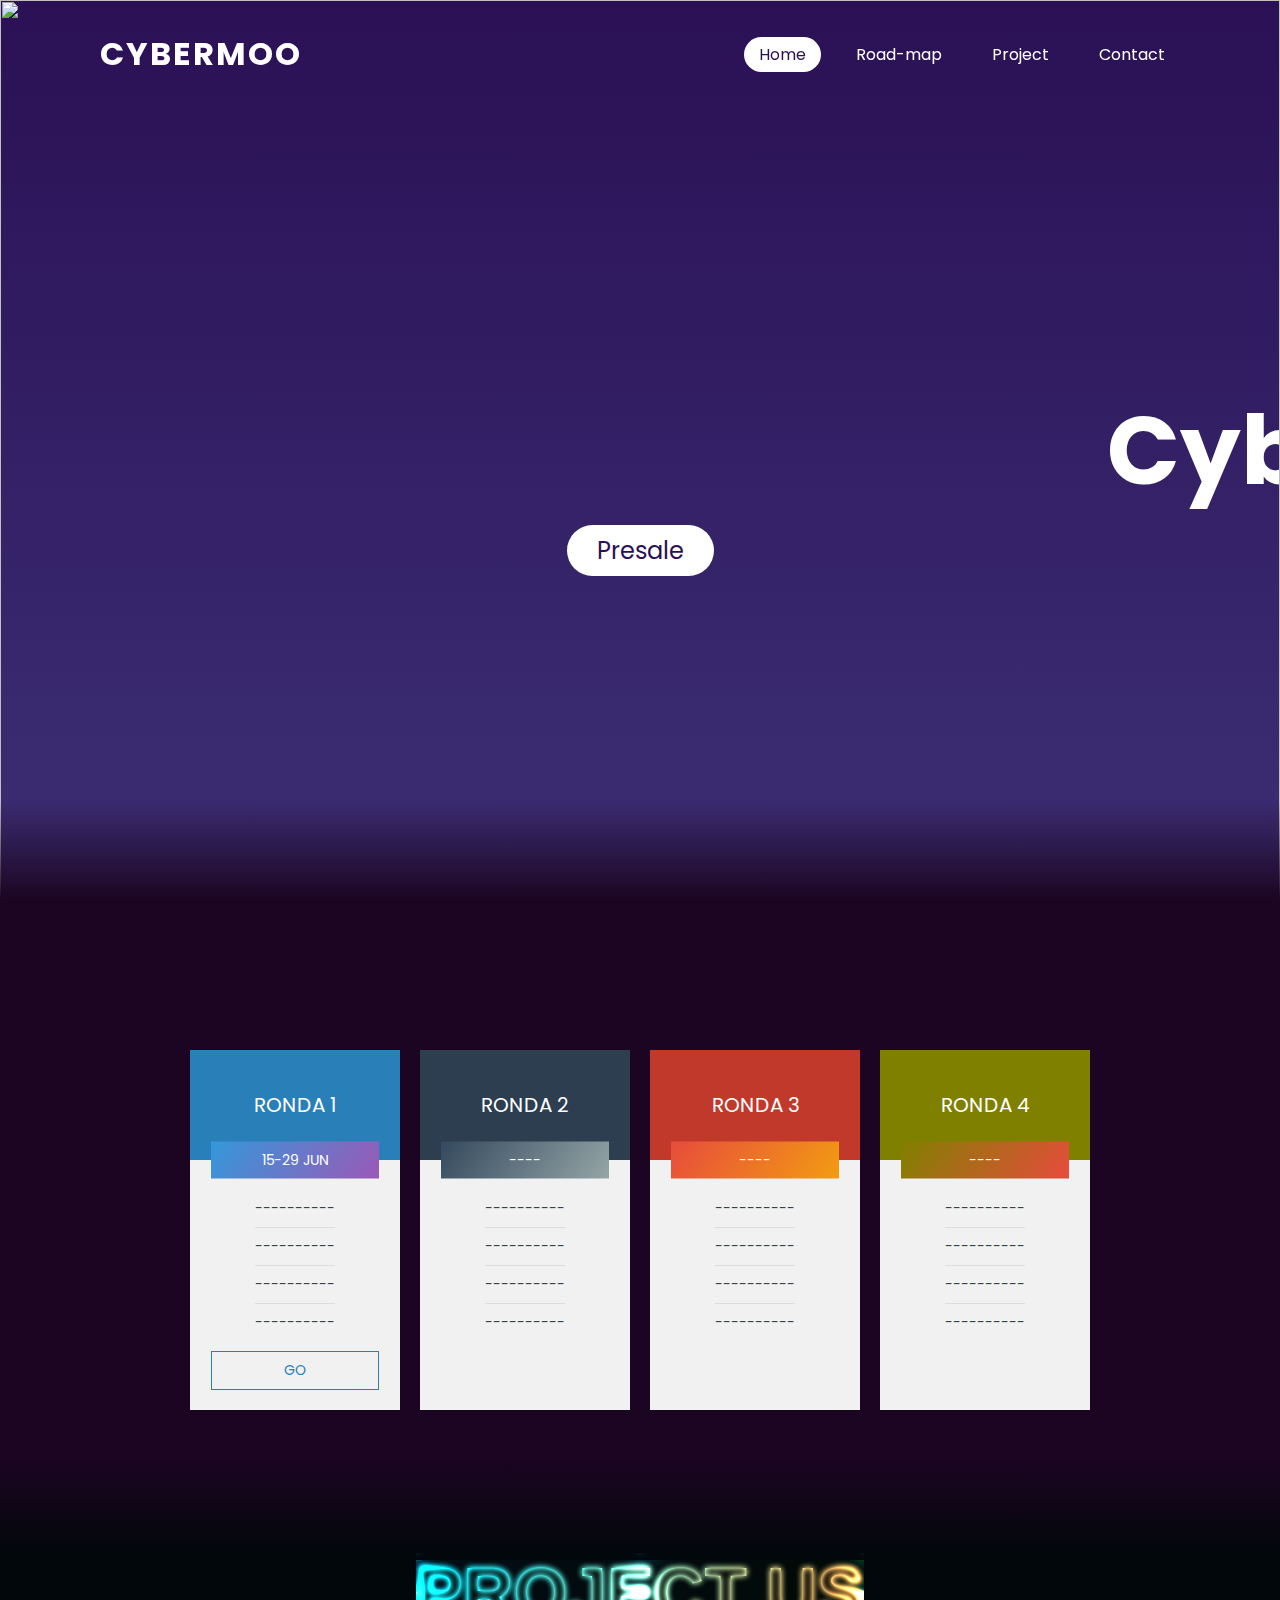
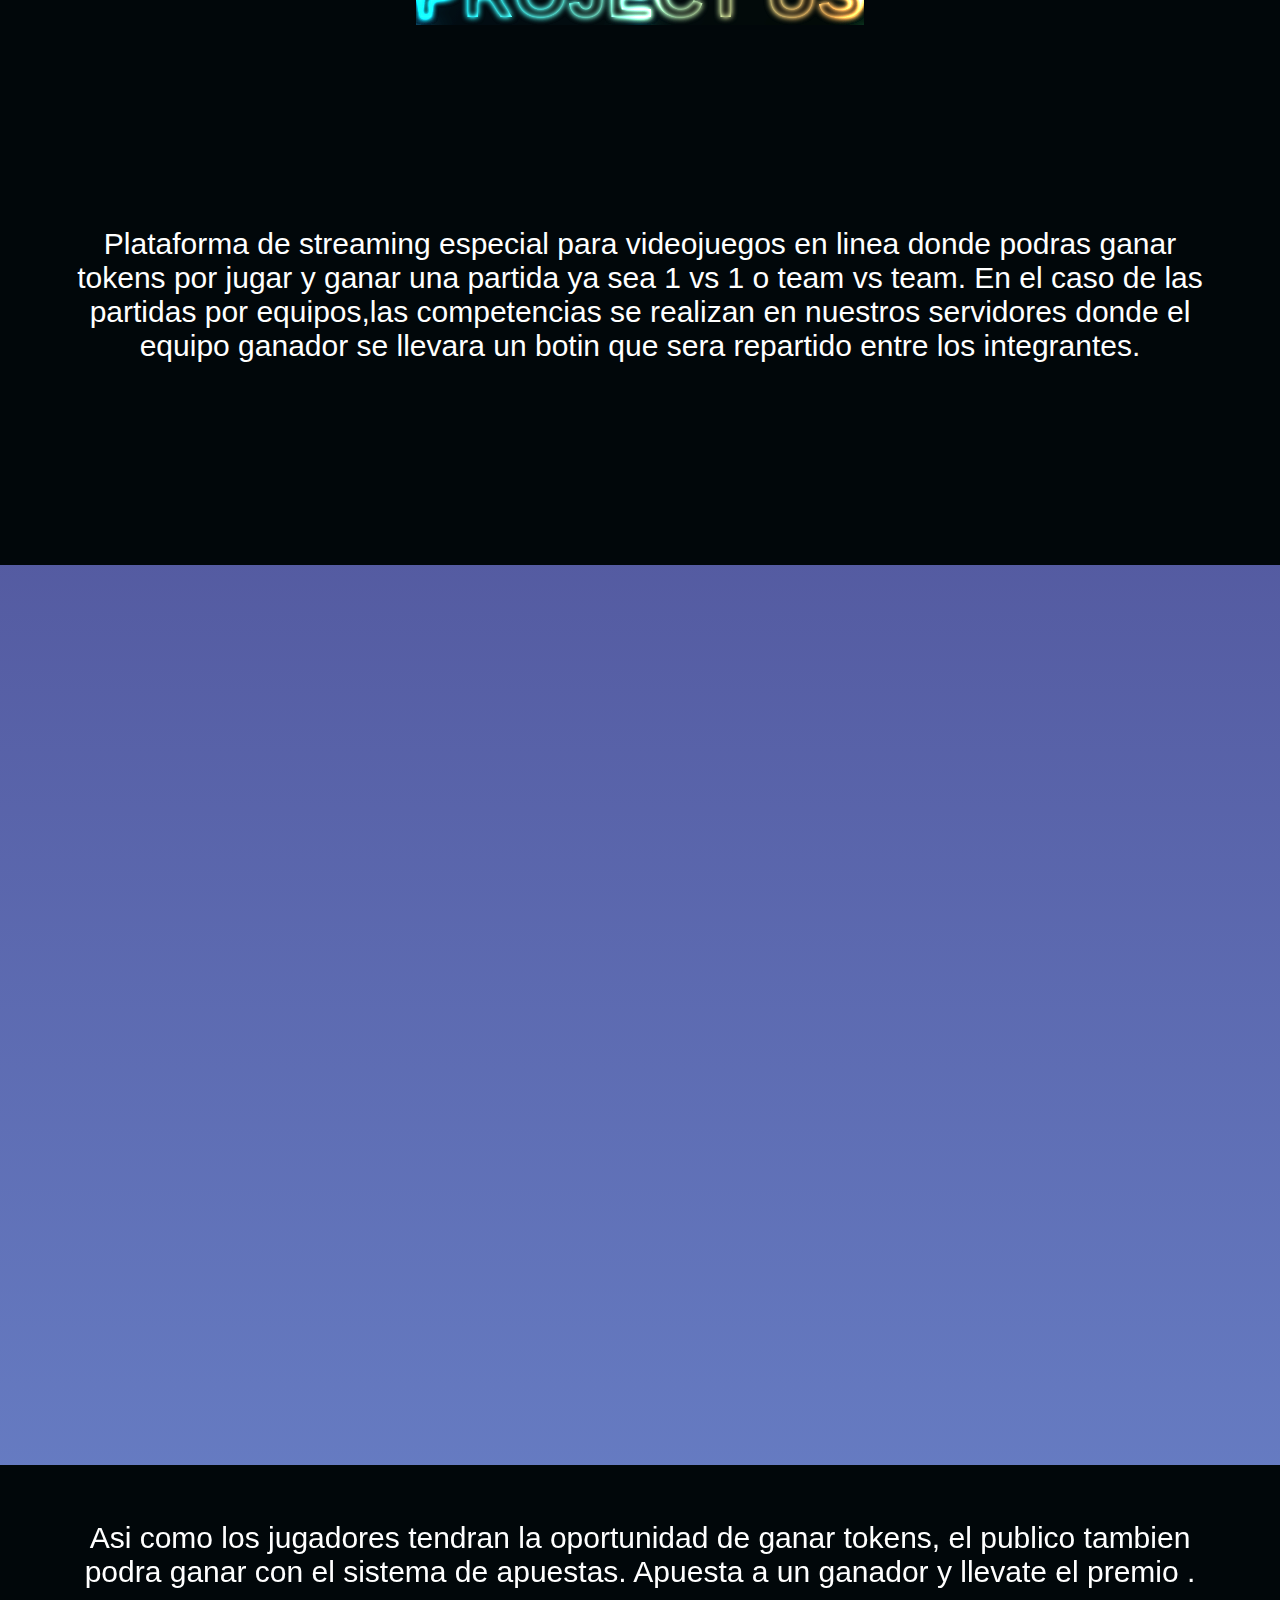
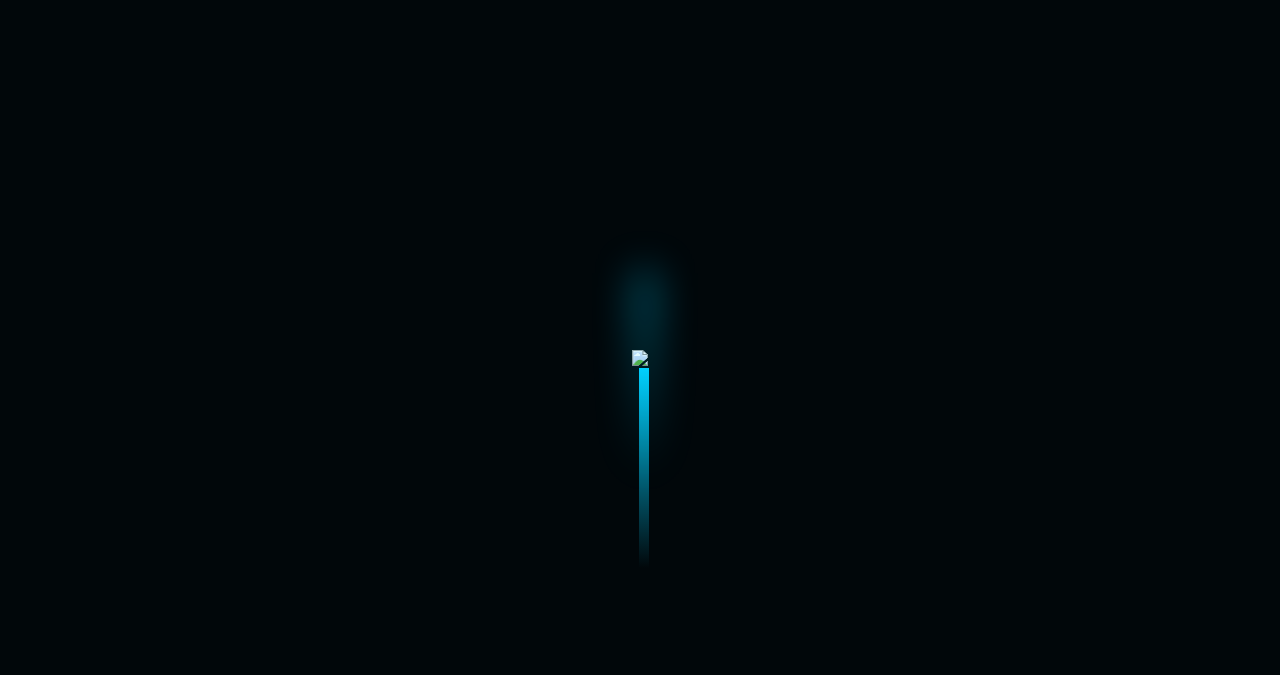
==== index.html @ 2b2e2262 "Update index.html" ====
<!DOCTYPE html>
<html lang="en">
<head>
    <title>Cybermoon</title>
    <link rel="stylesheet" type="text/css" href="style-index.css">

    <script src="https://ajax.googleapis.com/ajax/libs/jquery/3.3.1/jquery.min.js"></script>



</head>

<body>
  <header>
    <a href="#" class="logo">Cybermoo</a>
    <ul>
       <li><a href="#" class="active">Home</a></li>
       <li><a href="file:///D:/PAGINAS/MOON.RIDE/Loading-roadmap.html">Road-map</a></li>
       <li><a href="#">Project</a></li>
       <li><a href="#">Contact</a></li>
    </ul>

  </header>
  <section>
    <img src="images/stars.png" id="starss">
    <img src="images/moon.png" id="moon">
    <img src="images/mountains_behind.png" id="mountains_behind">
    <h2 id="text">Cybermoo</h2>
    <a href="#sec" id="btn">Presale</a>
    <img src="images/mountains_front.png" id="mountains_front">
</section>

<!-- Tablas de la preventa -->

  <div class="sec" id="sec">
    <div class="container">
      <div class="pricing-table table1">
        <div class="pricing-header">
          <div class="price"><span></span>Ronda 1</div>
          <div class="title">15-29 jun</div>
        </div>
        <ul class="pricing-list">
          <li><strong></strong> ----------</li>
          <div class="border"></div>
          <li><strong></strong> ----------</li>
          <div class="border"></div>
          <li><strong></strong> ----------</li>
          <div class="border"></div>
          <li><strong></strong> ----------</li>
        </ul>
        <a href="#">Go</a>
      </div>

      <div class="pricing-table table2">
        <div class="pricing-header">
          <div class="price"><span></span>Ronda 2</div>
          <div class="title">----</div>
        </div>
        <ul class="pricing-list">
          <li><strong></strong> ----------</li>
          <div class="border"></div>
          <li><strong></strong> ----------</li>
          <div class="border"></div>
          <li><strong></strong> ----------</li>
          <div class="border"></div>
          <li><strong></strong> ----------</li>
        </ul>
        
      </div>

      <div class="pricing-table table3">
        <div class="pricing-header">
          <div class="price"><span></span>Ronda 3</div>
          <div class="title">----</div>
        </div>
        <ul class="pricing-list">
          <li><strong></strong> ----------</li>
          <div class="border"></div>
          <li><strong></strong> ----------</li>
          <div class="border"></div>
          <li><strong></strong> ----------</li>
          <div class="border"></div>
          <li><strong></strong> ----------</li>
        </ul>
        
      </div>
      <div class="pricing-table table4">
        <div class="pricing-header">
          <div class="price"><span></span>Ronda 4</div>
          <div class="title">----</div>
        </div>
        <ul class="pricing-list">
          <li><strong></strong> ----------</li>
          <div class="border"></div>
          <li><strong></strong> ----------</li>
          <div class="border"></div>
          <li><strong></strong> ----------</li>
          <div class="border"></div>
          <li><strong></strong> ----------</li>
        </ul>
        
      </div>

    </div>

   </div>

     <div class="wrapper">
        <div class="neon-wrapper">
            <span class="txt" >PROJECT US</span>
            <span class="gradient"></span>
            <span class="dodge"></span>
        </div>
    </div>
     <div class="project-us">
      <div class="info-project"><span></span>Plataforma de streaming especial para videojuegos en linea donde podras ganar tokens por jugar y ganar una partida ya sea 1 vs 1 o team vs team. En el caso de las partidas por equipos,las competencias se realizan en nuestros servidores donde el equipo ganador se llevara un botin que sera repartido entre los integrantes.</div>
      
    </div>
   <div class="container-juego">

    <div class="full-screen">
    <video src="video/video.mp4" autoplay muted loop></video>
   
  </div>
  </div>

  <div>

    <!-- Contenedor de la informacion sobre el token  -->
    <div class="container3">
      <div class="info"><span></span>Asi como los jugadores tendran la oportunidad de ganar tokens, el publico tambien podra ganar con el sistema de apuestas. Apuesta a un ganador y llevate el premio .</div>
      
    </div>

  </div>

  <!-- Nave espacial -->
<div class="container2">

  <div class="scene">
    <div class="rocket">
      <img src="images/rocket.png">

      <!-- script de la nace espacial -->

      <script type="text/javascript">
    function star(){
    let count = 20;
    let scene= document.querySelector('.scene');
    let i = 0;
    while(i < count){
      let star = document.createElement('i');
      let x = Math.floor(Math.random() * window.innerWidth);

      let duration = Math.random() * 1;
      let h = Math.random() * 100;

      star.style.left = x + 'px';
      star.style.width = 1 + 'px';
      star.style.height = 50+ h + 'px';
      star.style.animationDuration = duration + 's';

      scene.appendChild(star);
      i++

    }
  }
  star();
  </script>

    </div>
 
  </div>
  </div>


<!-- Script de las imagenes del inicio-->
<script type="text/javascript">
    let stars = document.getElementById('starss');
    let moon = document.getElementById('moon');
    let mountains_behind = document.getElementById('mountains_behind');
    let text = document.getElementById('text');
    let btn = document.getElementById('btn');
    let mountains_front = document.getElementById('mountains_front');
    let header = document.querySelector('header');

    window.addEventListener('scroll', function(){
      let value = window.scrollY;
      stars.style.left = value * 0.25 + 'px';
      moon.style.top = value * 1.05 + 'px';
      mountains_behind.style.top = value * 0.5 + 'px';
      mountains_front.style.top = value * 0 + 'px';
      text.style.marginRight = value * 4 + 'px';
      text.style.marginTop = value * 1.5 + 'px';
      btn.style.marginTop = value * 1.5 + 'px';
      header.style.top = value * 0.5 + 'px';
    })
  </script>



</body>
</html>
---- style-index.css ----
@import url('https://fonts.googleapis.com/css?family=Poppins:300,400,500,600,700,800,900&display=swap');


html, body {
    max-width: 100% !important;
    overflow-x: hidden !important;
}

*
{
	margin:0;
	padding: 0;
	box-sizing: border-box;
	font-family: 'Poppins', sans-serif;
	scroll-behavior: smooth;
	text-decoration: none;

}
body
{
	min-height: 100vh;
	overflow-x: hidden;
	background: linear-gradient(#2b1055,#7597de);

}
header
{
	position:absolute;
	top: 0;
	left: 0;
	width: 100%;
	padding: 30px 100px;
	display: flex;
	justify-content: space-between;
	align-items: center;
	z-index: 10000;
}
header .logo
{
	color: #fff;
	font-weight: 700;
	text-decoration: none;
	font-size: 2em;
	text-transform: uppercase;
	letter-spacing: 2px;
}
header ul
{
	display:flex;
	justify-content: center;
	align-items: center,

}
header ul li
{
	list-style: none;
	margin-left: 20px;
}
header ul li a
{
	text-decoration: none;
	padding: 6px 15px;
	color: #fff;
	border-radius:20px;
}
header ul li a:hover ,
header ul li a.active
{
   background: #fff;
   color: #2b1055;
}
section{
	position:relative;
	width: 100%;
	height: 100vh;
	padding: 100px;
	display: flex;
	justify-content: center;
	align-items: center;
	overflow: hidden;
}
section::before
{
	content: '';
	position: absolute;
	bottom: 0;
	width: 100%;
	height: 100px;
	background: linear-gradient(to top,#1c0522,transparent);
	z-index: 1000;
}
section img
{
	position: absolute;
	top: 0;
	left: 0;
	width: 100%;
	height: 100%;
	object-fit: cover;
	pointer-events: none;
}
section img#moon
{
	mix-blend-mode: screen;
}
section img#mountains_front
{
	z-index: 10;
}
#text
{
	position: absolute;
	right: -350px;
	color: #fff;
	white-space: nowrap;
	font-size: 7.5vw;
	z-index: 9; 

}
#btn
{
	 text-decoration: none;
	 display: inline-block;
	 padding: 8px 30px;
	 border-radius: 40px;
	 background: #fff;
	 color: #2b1055;
	 font-size: 1.5em;
	 transform: translateY(100px);
}
.sec{
	position: relative;
	padding: 100px;
	background: #1c0522;

  
}


.sec h2
{
	font-size: 3.5em;
	margin-bottom: 10px;
	color: #fff;
}
.sec p
{
	font-size: 1em;
	
	color: #fff;

}

/* Contenedor 1 TABLAS PRESALE */
.container{
  max-width: 1000px;
  margin: auto;
  padding: 40px;
  display: flex;
  flex-wrap: wrap;
  font-family: "Open Sans",sans-serif;
  
  
  
}

.container::before
{
	content: '';
	position: absolute;
	bottom: 0;
	width: 500%;
	height: 100px;
	background: linear-gradient(to top,#01070a,transparent);
	z-index: 1000;
	left: -20%;
}



.pricing-table{
  background: #f1f1f1;
  flex: 1;
  margin: 10px;
  text-transform: uppercase;
  font-family: "montserrat",sans-serif;
  text-align: center;
}

.pricing-header{
  color: #fff;
  position: relative;
  margin-bottom: 20px;
}

.price{
  font-size: 20px;
  display: flex;
  align-items: center;
  justify-content: center;
  padding: 40px 0;
}

.price span{
  font-size: 30px;
}

.title{
  position: absolute;
  bottom: 0;
  left: 50%;
  transform: translate(-50%,50%);
  width: 80%;
  max-width: 360px;
  text-align: center;
  padding: 8px 0;
  font-size: 14px;
}

.pricing-list{
  padding: 10px 20px;
}

.pricing-list li{
  margin: 8px 0;
  font-size: 14px;
  color: #344;
  text-align: center;
  list-style: none;
}

.border{
  width: 80px;
  height: 1px;
  background: #ddd;
  margin: auto;
}

.pricing-table a{
  display: block;
  width: 80%;
  margin: auto;
  margin-bottom: 20px;
  text-align: center;
  padding: 8px 0;
  font-size: 14px;
  border: 1px solid;
  max-width: 360px;
  transition: .2s linear;
}
.pricing-table a:hover{
  border-radius: 30px;
}
.table1 .pricing-header{
  background: #2980b9;
}
.table2 .pricing-header{
  background: #2c3e50;
}
.table3 .pricing-header{
  background: #c0392b;
}
.table4 .pricing-header{
  background: #808000;
}

.table1 .title{
  background-image: linear-gradient(125deg,#3498db,#9b59b6);
}
.table2 .title{
  background-image: linear-gradient(125deg,#34495e,#95a5a6);
}
.table3 .title{
  background-image: linear-gradient(125deg,#e74c3c,#f39c12);
}
.table4 .title{
  background-image: linear-gradient(125deg,#808000,#e74c3c);
}

.table1 a{
  color: #2980b9;
}
.table2 a{
  color: #2c3e50;
}
.table3 a{
  color: #c0392b;
}
.table4 a{
  color: #c0392b;
}

.table1 a:hover{
  background: #2980b9;
  color: #fff;
}
.table2 a:hover{
  background: #2c3e50;
  color: #fff;
}
.table3 a:hover{
  background: #c0392b;
  color: #fff;
}
.table4 a:hover{
  background: #c0392b;
  color: #fff;
}

@media screen and (max-width:780px) {
  .pricing-table{
    flex: 100%;
  }
}


/*Contenedor 2 nave espacial */
.container2
{
	margin:0;
	padding:0; 
	box-sizing: border-box;
}


.scene
{
	position:relative;
	width: 100%;
	height: 70vh;
	background: #01070a;
	overflow: hidden;
	display: flex;
	justify-content: center;
	align-items: center;
}

.scene i
{
	position: absolute;
	top: -250px;
	background: rgba(255,255,255,0.5);
	animation: animateStars linear infinite;;
}
@keyframes animateStars
{
	0%
	{
		transform: translateY(0);

	}
	100%
	{
		transform: translateY(200vh);
	}
}
.scene .rocket
{
	position: absolute;
	pointer-events: none;
	animation: animate 0.2s ease infinite;;
}
@keyframes animate 
{
	0%
	{
		transform:translateY(-2px) ;

	}
	50%
	{
		transform: translateY(2px) ;
	}
}
.scene .rocket::before
{
	content: '';
	position: absolute;
	bottom: -295px;
	left: 44%;
	transform: translateY(-50%);
	width: 10px;
	height: 200px;
	background: linear-gradient(#00d0ff,transparent);
}
.scene .rocket::after
{
	content: '';
	position: absolute;
	bottom: -200px;
	left: 50%;
	transform: translateY(-50%);
	width: 10px;
	height: 200px;
	background: linear-gradient(#00d0ff,transparent);
	filter: blur(20px);
	transition: 0.1%;
}


.scene:active .rocket::before,
.scene:active .rocket::after
{
	background: linear-gradient(#ff12d7,transparent);
	bottom: -295px;
	height: 200px;
	filter: blur(2px);
	left: 44%;


}


.project-us
{
	margin:0;
	padding:0; 
	box-sizing: border-box;
	position:relative;
	width: 100%;
	height: 60vh ;
	background: #01070a;
	overflow: hidden;
	display: flex;
	justify-content: center;
	align-items: center;
}

.info-project
{
  font-size: 30px;
  display: flex;
  text-align: center;
  justify-content: center;
  padding: 70px 70px;
  font-family: "Open Sans",sans-serif;
  color: #fff;
  
}


/* Contenedor 3 informacion del token */
.container3
{
	margin:0;
	padding:0; 
	box-sizing: border-box;
	position:relative;
	width: 100%;
	height: 20vh;
	background: #01070a;
	overflow: hidden;
	display: flex;
	justify-content: center;
	align-items: center;
}

.info
{
  font-size: 30px;
  display: flex;
  text-align: center;
  justify-content: center;
  padding: 70px 70px;
  font-family: "Open Sans",sans-serif;
  color: #fff;
  
}




.full-screen{
  width: 100%;
  height: 100vh;
  overflow: hidden;
  display: flex;
  align-items: center;
  justify-content: center;
}

.full-screen video{
  position: absolute;
  left: 0;
  top: 10;
  width: 100%;
  height: 100%;
  object-fit: cover;
  z-index: 1;
}

.content a{
  display: block;
  margin: 50px auto;
  width: 250px;
  height: 54px;
  line-height: 54px;
  background: #ff4655;
  text-align: center;
  color: #ececec;
  text-transform: uppercase;
  font-weight: 500;
  transition: .4s linear;
}

.content a:hover{
  background: #0f1923;
}


.wrapper {
    height: 65px;
    display: flex;
    align-items: center;
    justify-content: center;
    background: #01070a; 
}
.txt {
    color: #ffffff;
    background:#01070a;
    font-size:70px;
    font-weight: bold;
    font-family: Arial;
    text-transform: uppercase;
}
.txt::before {
    content: 'PROJECT US';
    position: absolute;
    mix-blend-mode: difference;
    filter: blur(3px);
}
.neon-wrapper {
    display:inline-flex;
    filter: brightness(200%);
    overflow: hidden;
}
.gradient{
    background: linear-gradient(114.5793141156962deg, rgba(6, 227, 250,1) 4.927083333333334%,rgba(229, 151, 64,1) 97.84374999999999%);
    position: absolute;
    top: 0;
    left:0;
    width: 100%;
    height:100%;
    mix-blend-mode: multiply;
}
.dodge {
    background: radial-gradient(circle,white,black 35%) center / 25% 25%;
    position: absolute;
    top:-100%;
    left:-100%;
    right:0;
    bottom:0;
    mix-blend-mode: color-dodge;
    animation: dodge-area 3s linear infinite;
}
@keyframes dodge-area {
    to {
        transform: translate(50%,50%);
    }
}
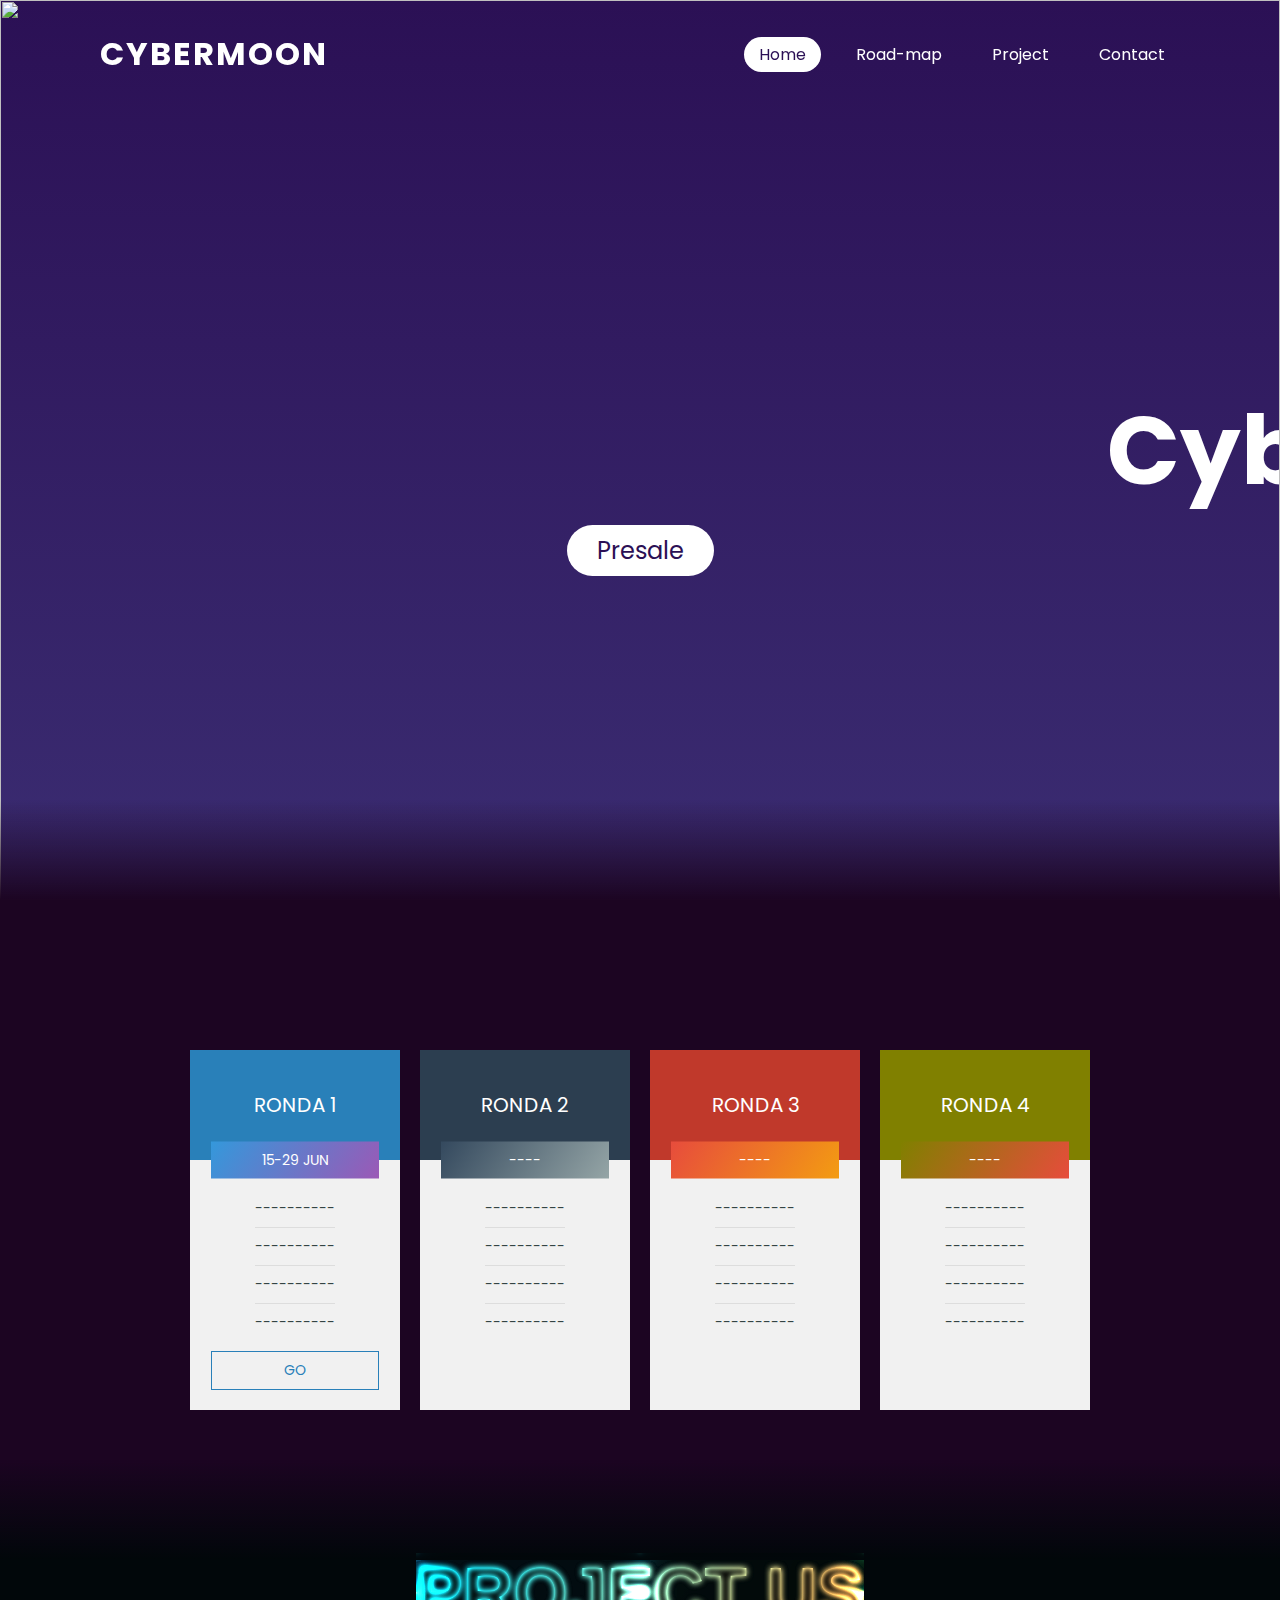
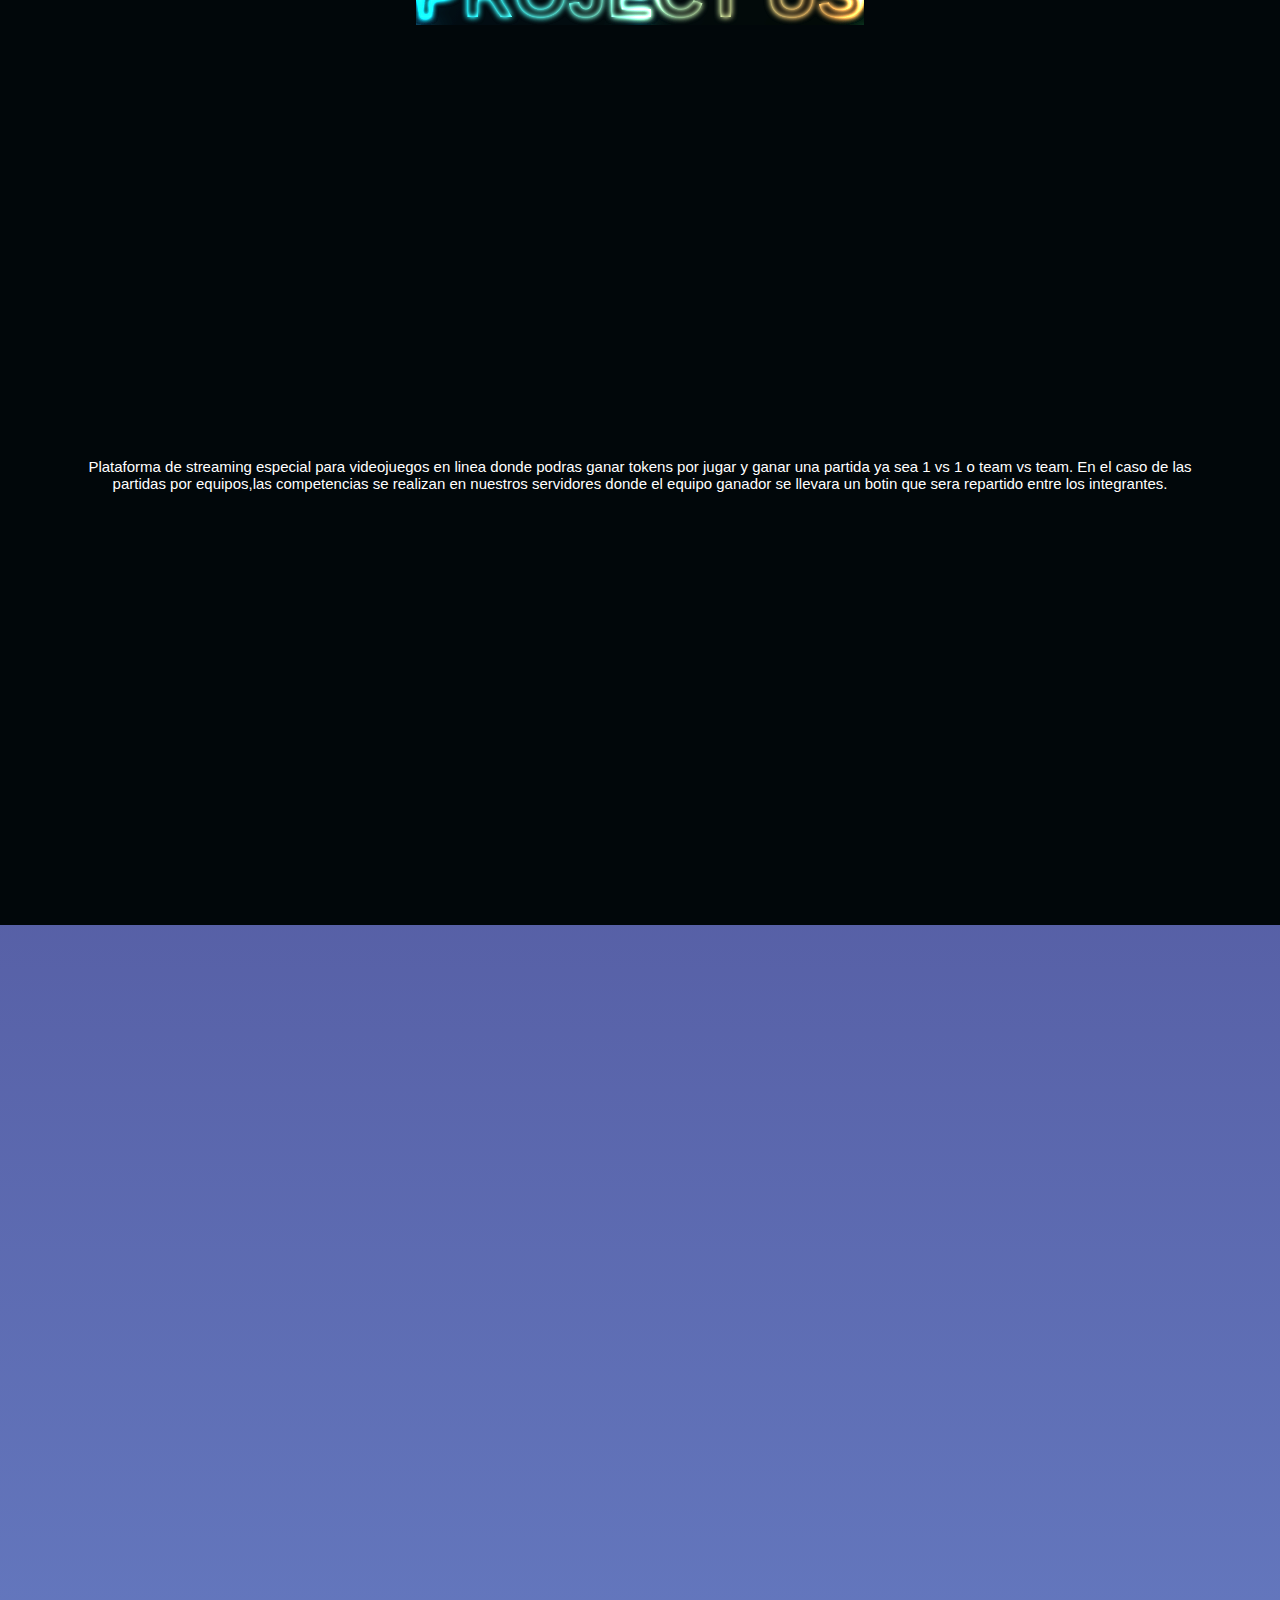
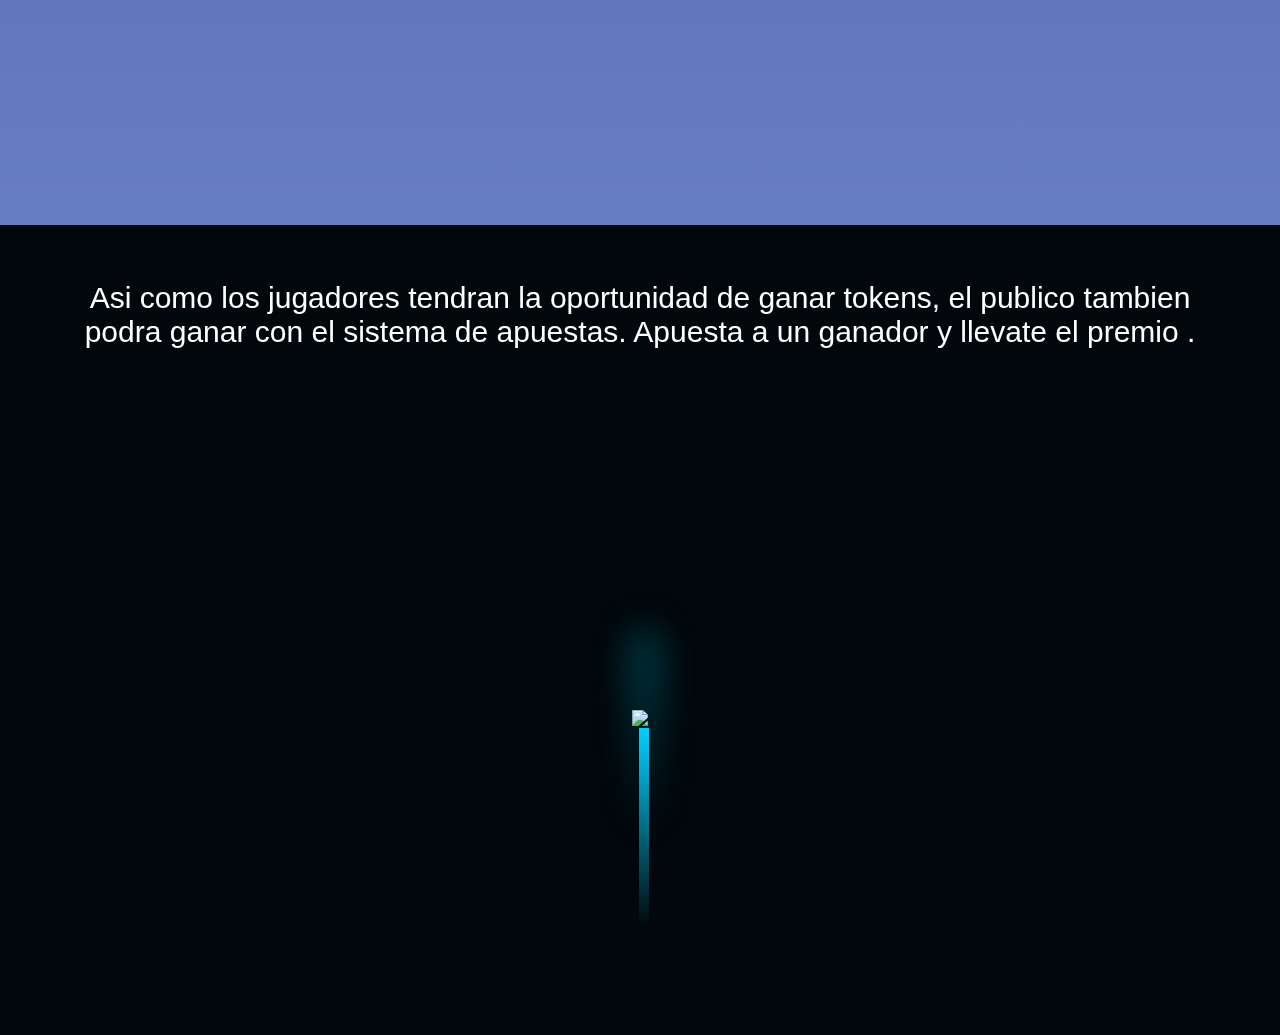
==== commit 6eef133a: "Update index.html" ====
--- a/index.html
+++ b/index.html
@@ -12,7 +12,7 @@
 
 <body>
   <header>
-    <a href="#" class="logo">Cybermoo</a>
+    <a href="#" class="logo">Cybermoon</a>
     <ul>
        <li><a href="#" class="active">Home</a></li>
        <li><a href="file:///D:/PAGINAS/MOON.RIDE/Loading-roadmap.html">Road-map</a></li>
--- a/style-index.css
+++ b/style-index.css
@@ -418,7 +418,7 @@
 	box-sizing: border-box;
 	position:relative;
 	width: 100%;
-	height: 60vh ;
+	height: 100vh ;
 	background: #01070a;
 	overflow: hidden;
 	display: flex;
@@ -428,7 +428,7 @@
 
 .info-project
 {
-  font-size: 30px;
+  font-size: 15px;
   display: flex;
   text-align: center;
   justify-content: center;
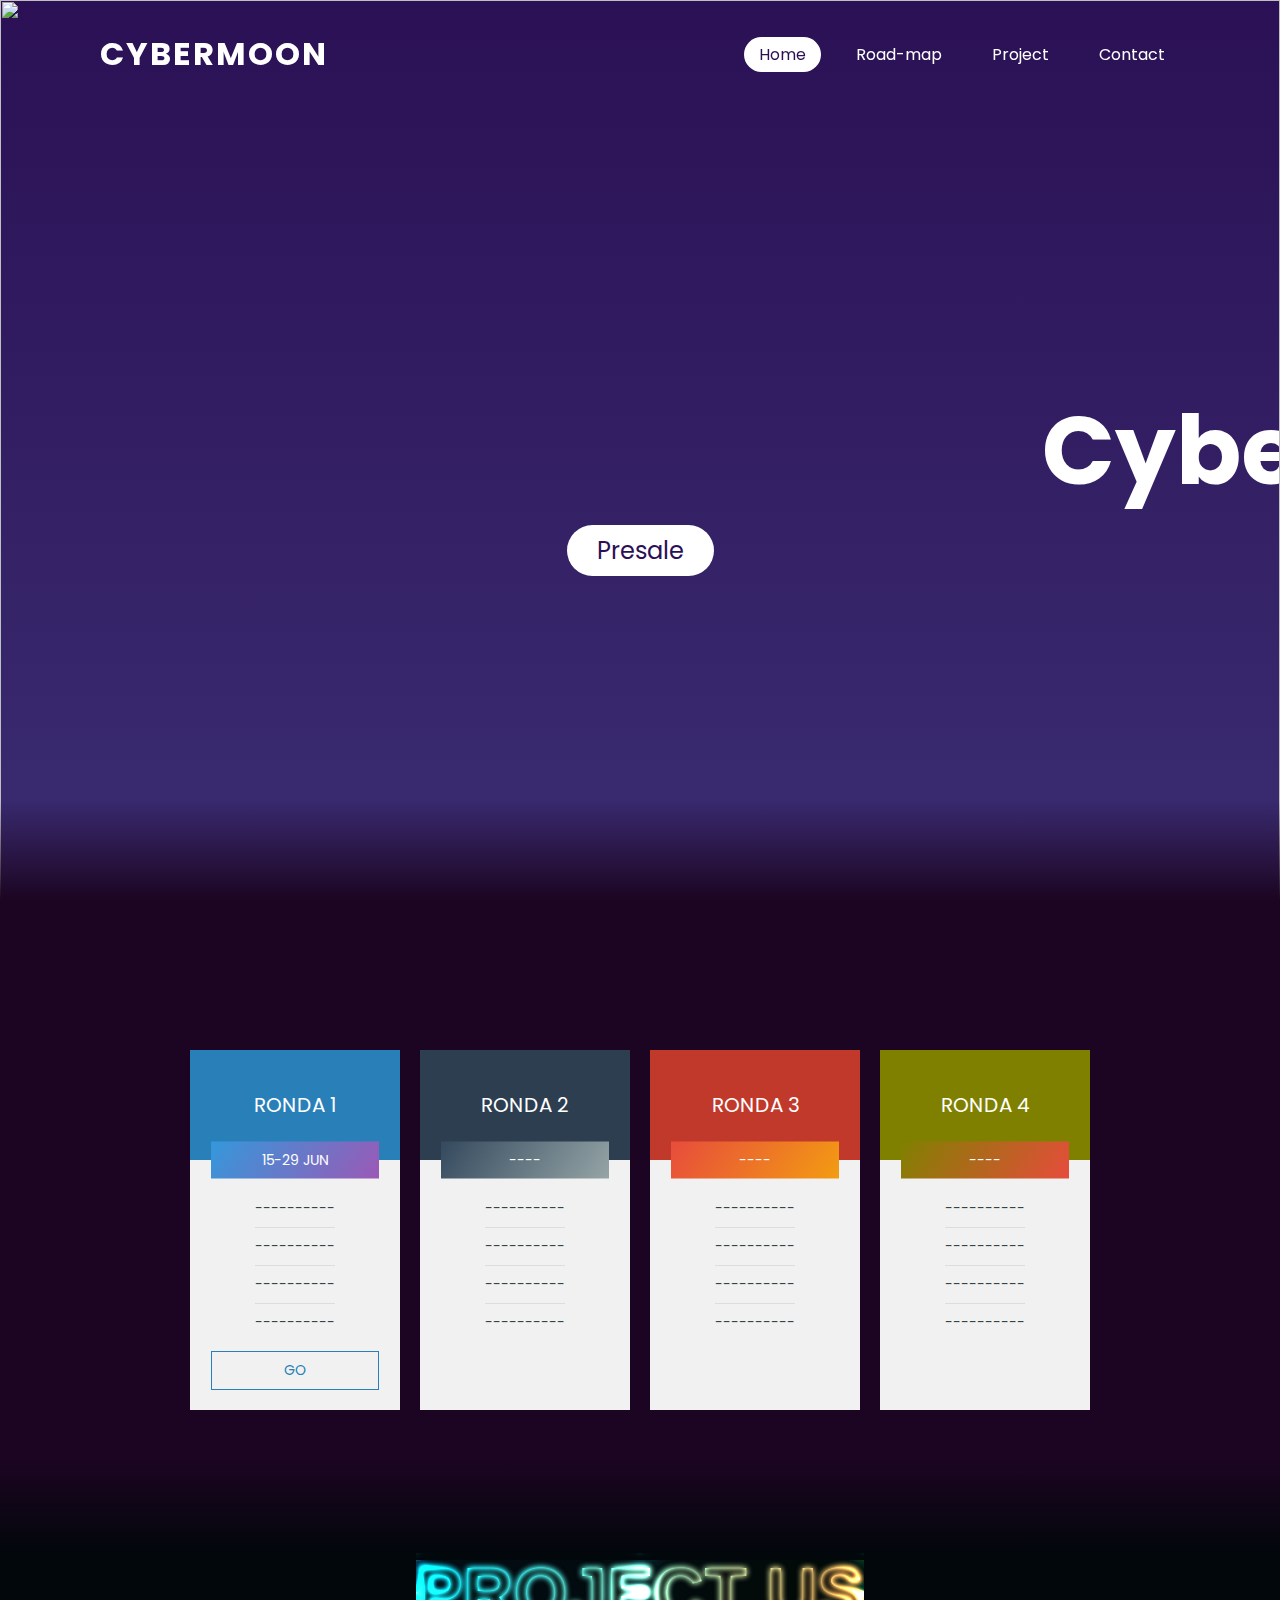
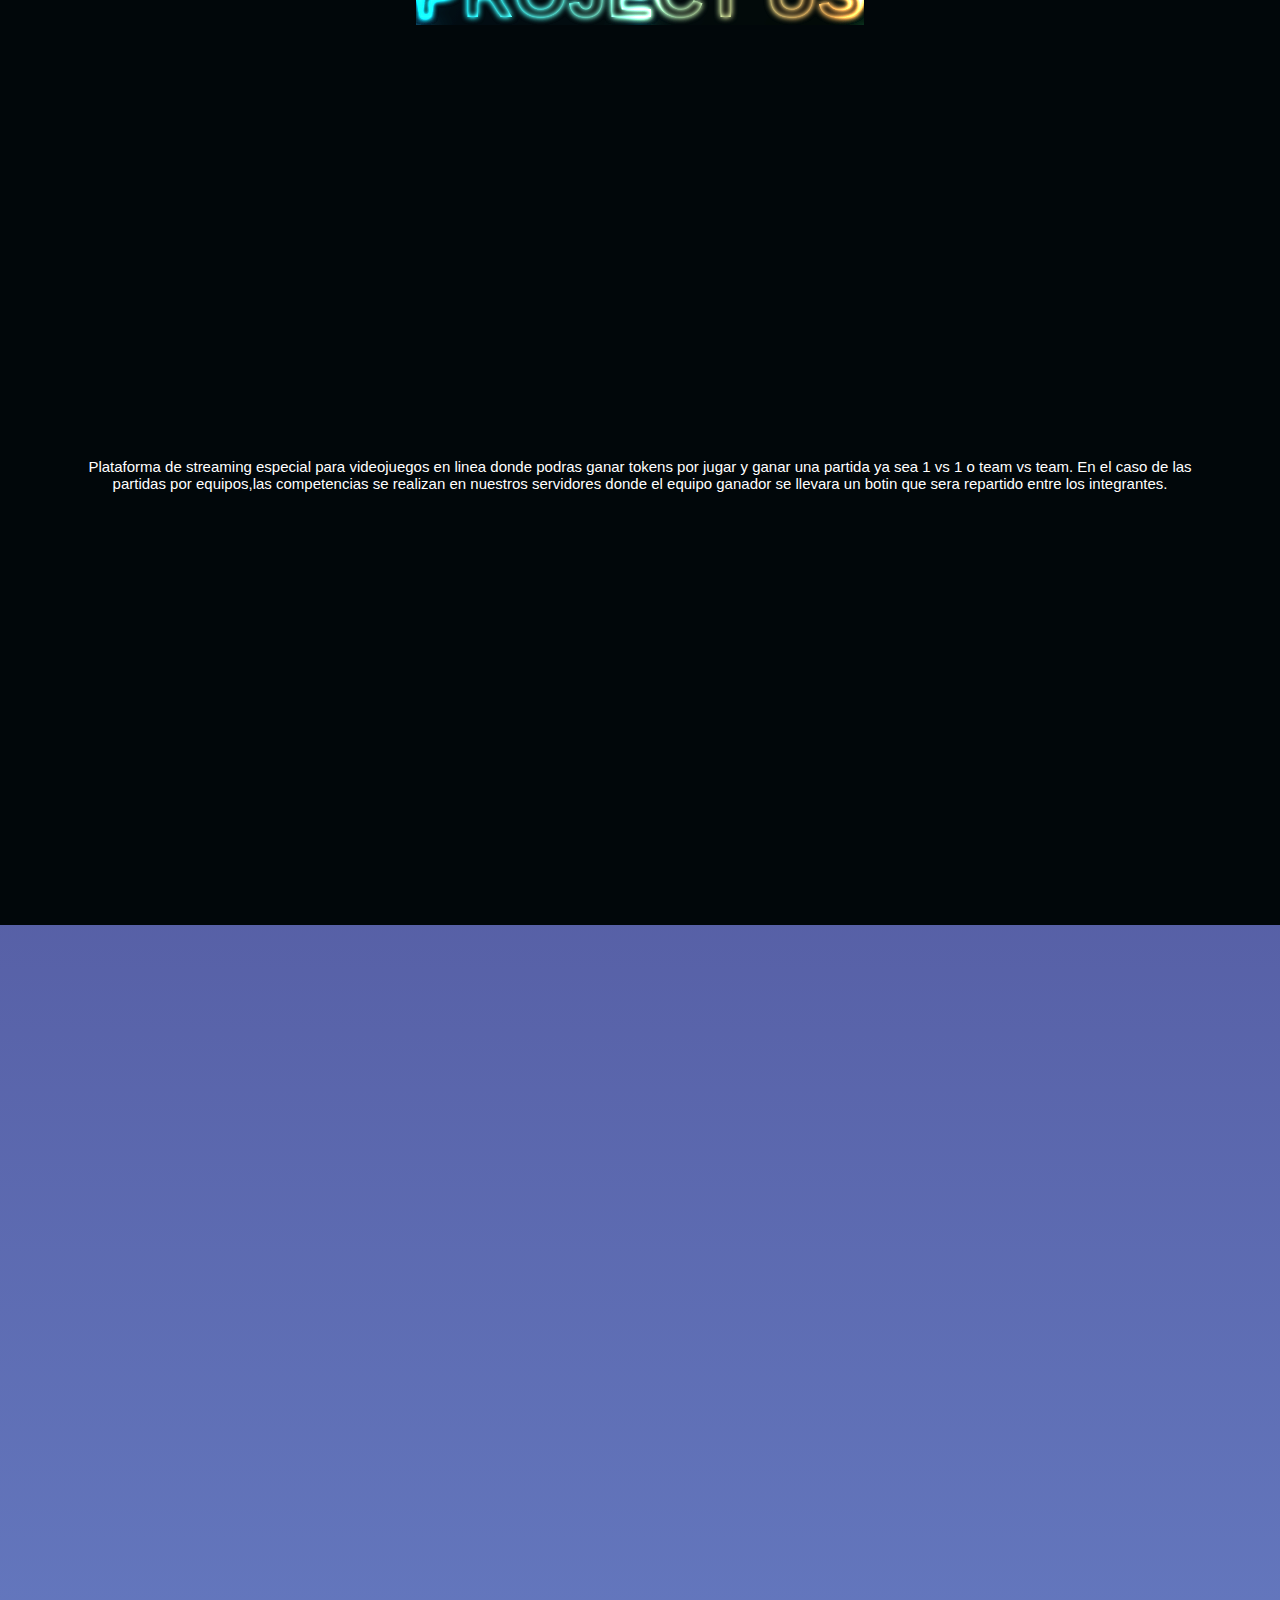
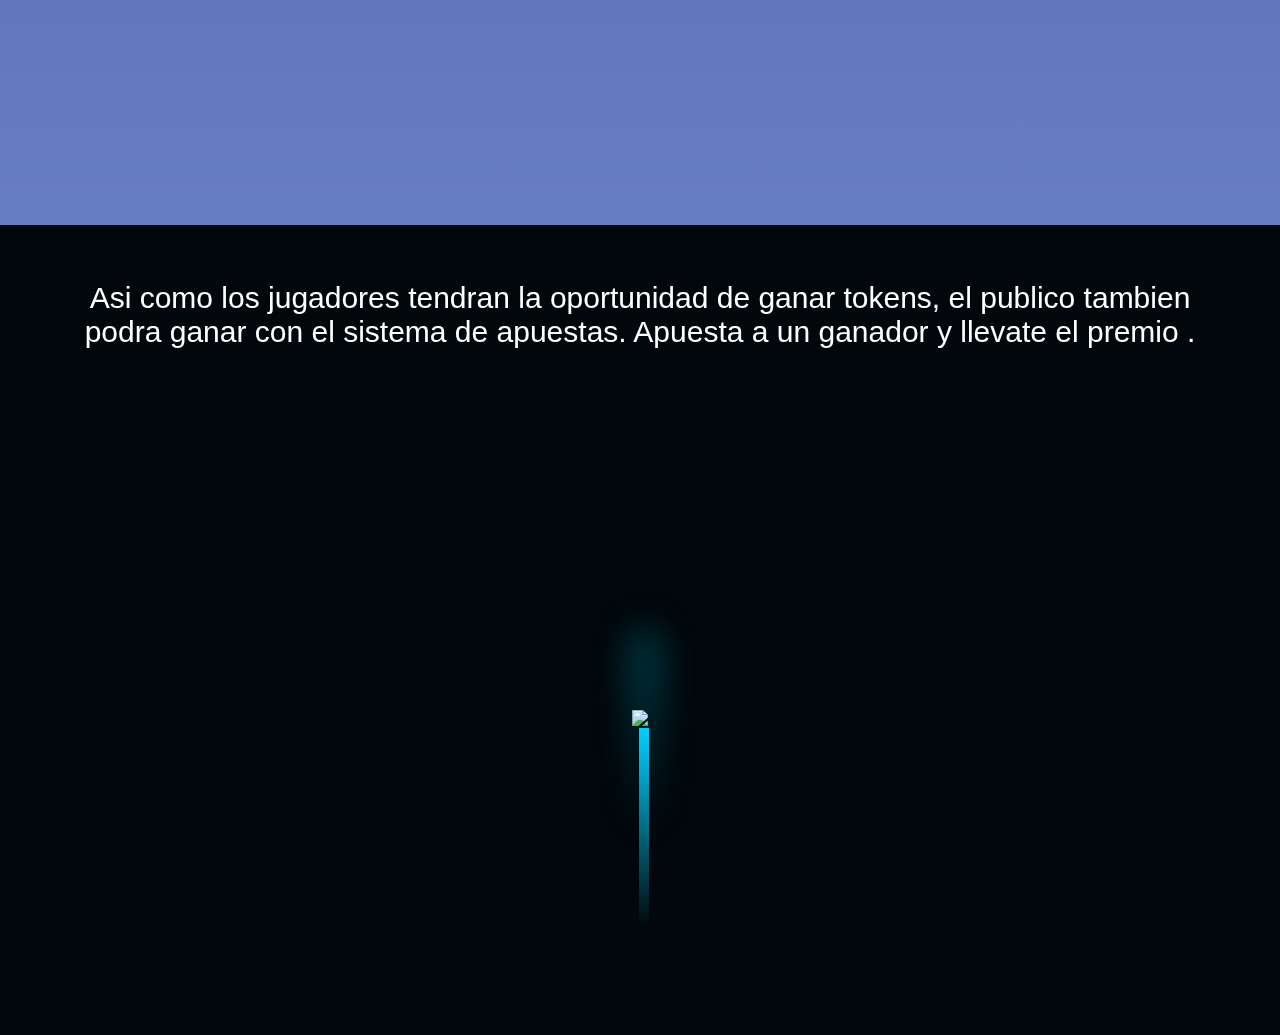
==== commit e1c1d58b: "Update index.html" ====
--- a/index.html
+++ b/index.html
@@ -25,7 +25,7 @@
     <img src="images/stars.png" id="starss">
     <img src="images/moon.png" id="moon">
     <img src="images/mountains_behind.png" id="mountains_behind">
-    <h2 id="text">Cybermoo</h2>
+    <h2 id="text">Cybermoon</h2>
     <a href="#sec" id="btn">Presale</a>
     <img src="images/mountains_front.png" id="mountains_front">
 </section>
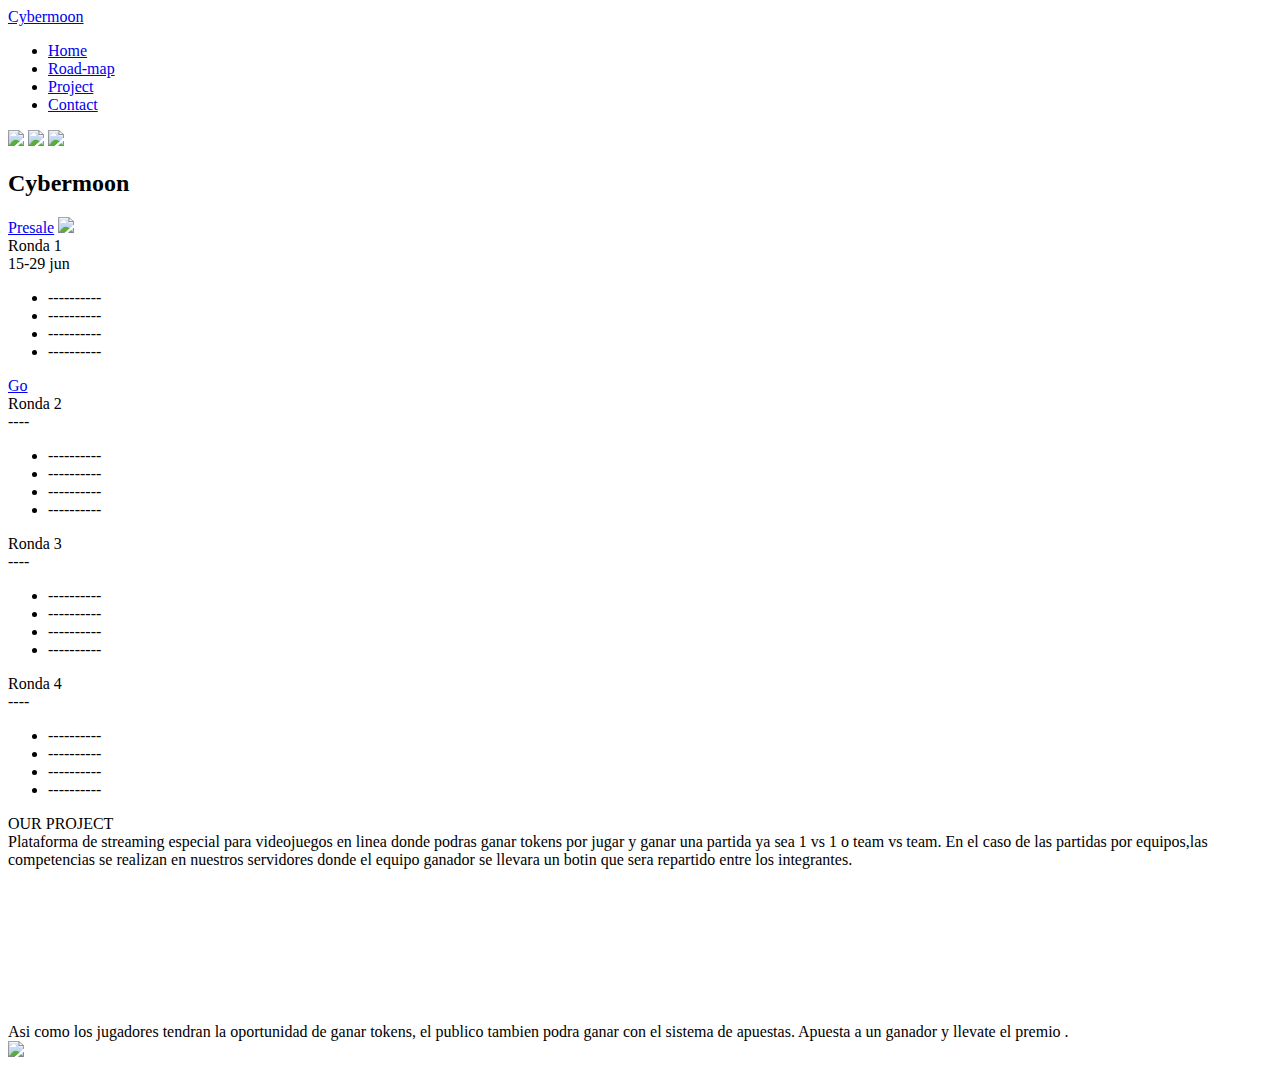
==== commit 7d48a1ed: "Update index.html" ====
--- a/index.html
+++ b/index.html
@@ -2,7 +2,7 @@
 <html lang="en">
 <head>
     <title>Cybermoon</title>
-    <link rel="stylesheet" type="text/css" href="style-index.css">
+    <link rel="stylesheet" type="text/css" href="style.css">
 
     <script src="https://ajax.googleapis.com/ajax/libs/jquery/3.3.1/jquery.min.js"></script>
 
@@ -107,7 +107,7 @@
 
      <div class="wrapper">
         <div class="neon-wrapper">
-            <span class="txt" >PROJECT US</span>
+            <span class="txt" >OUR PROJECT</span>
             <span class="gradient"></span>
             <span class="dodge"></span>
         </div>
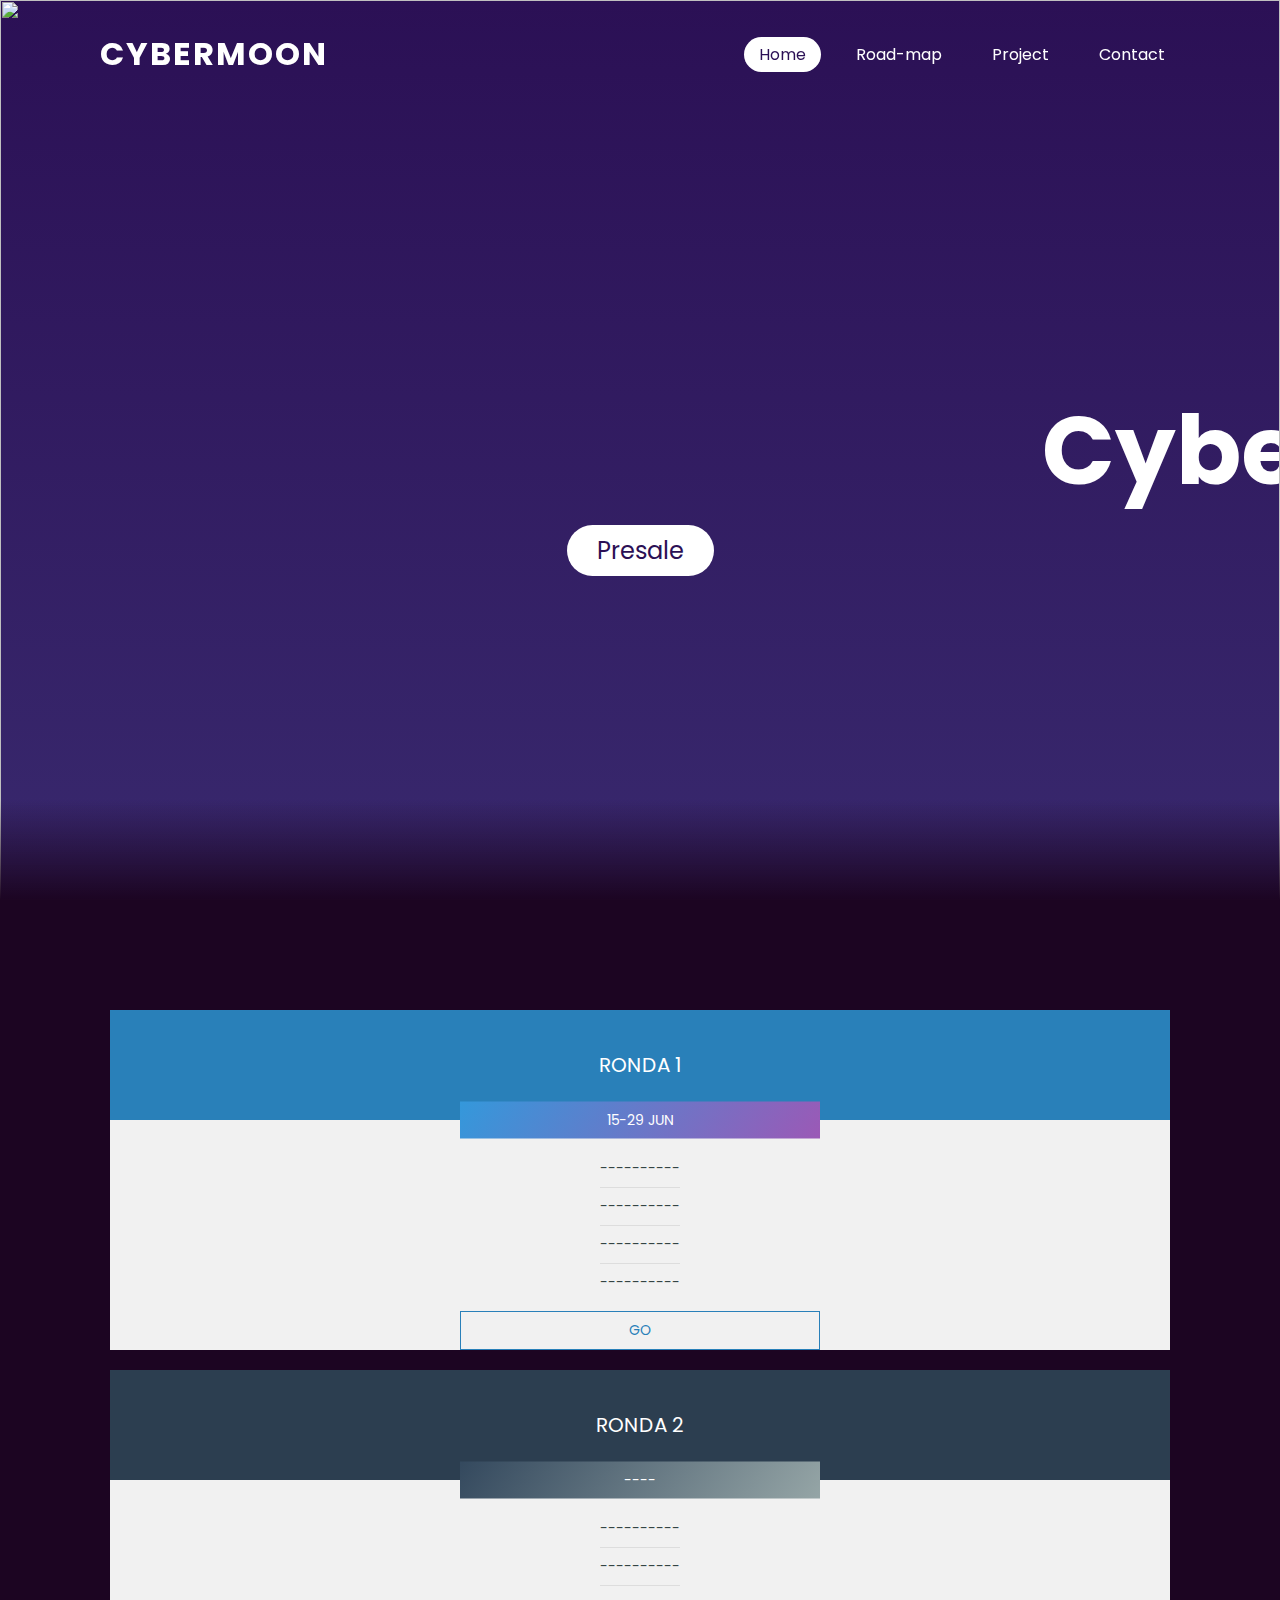
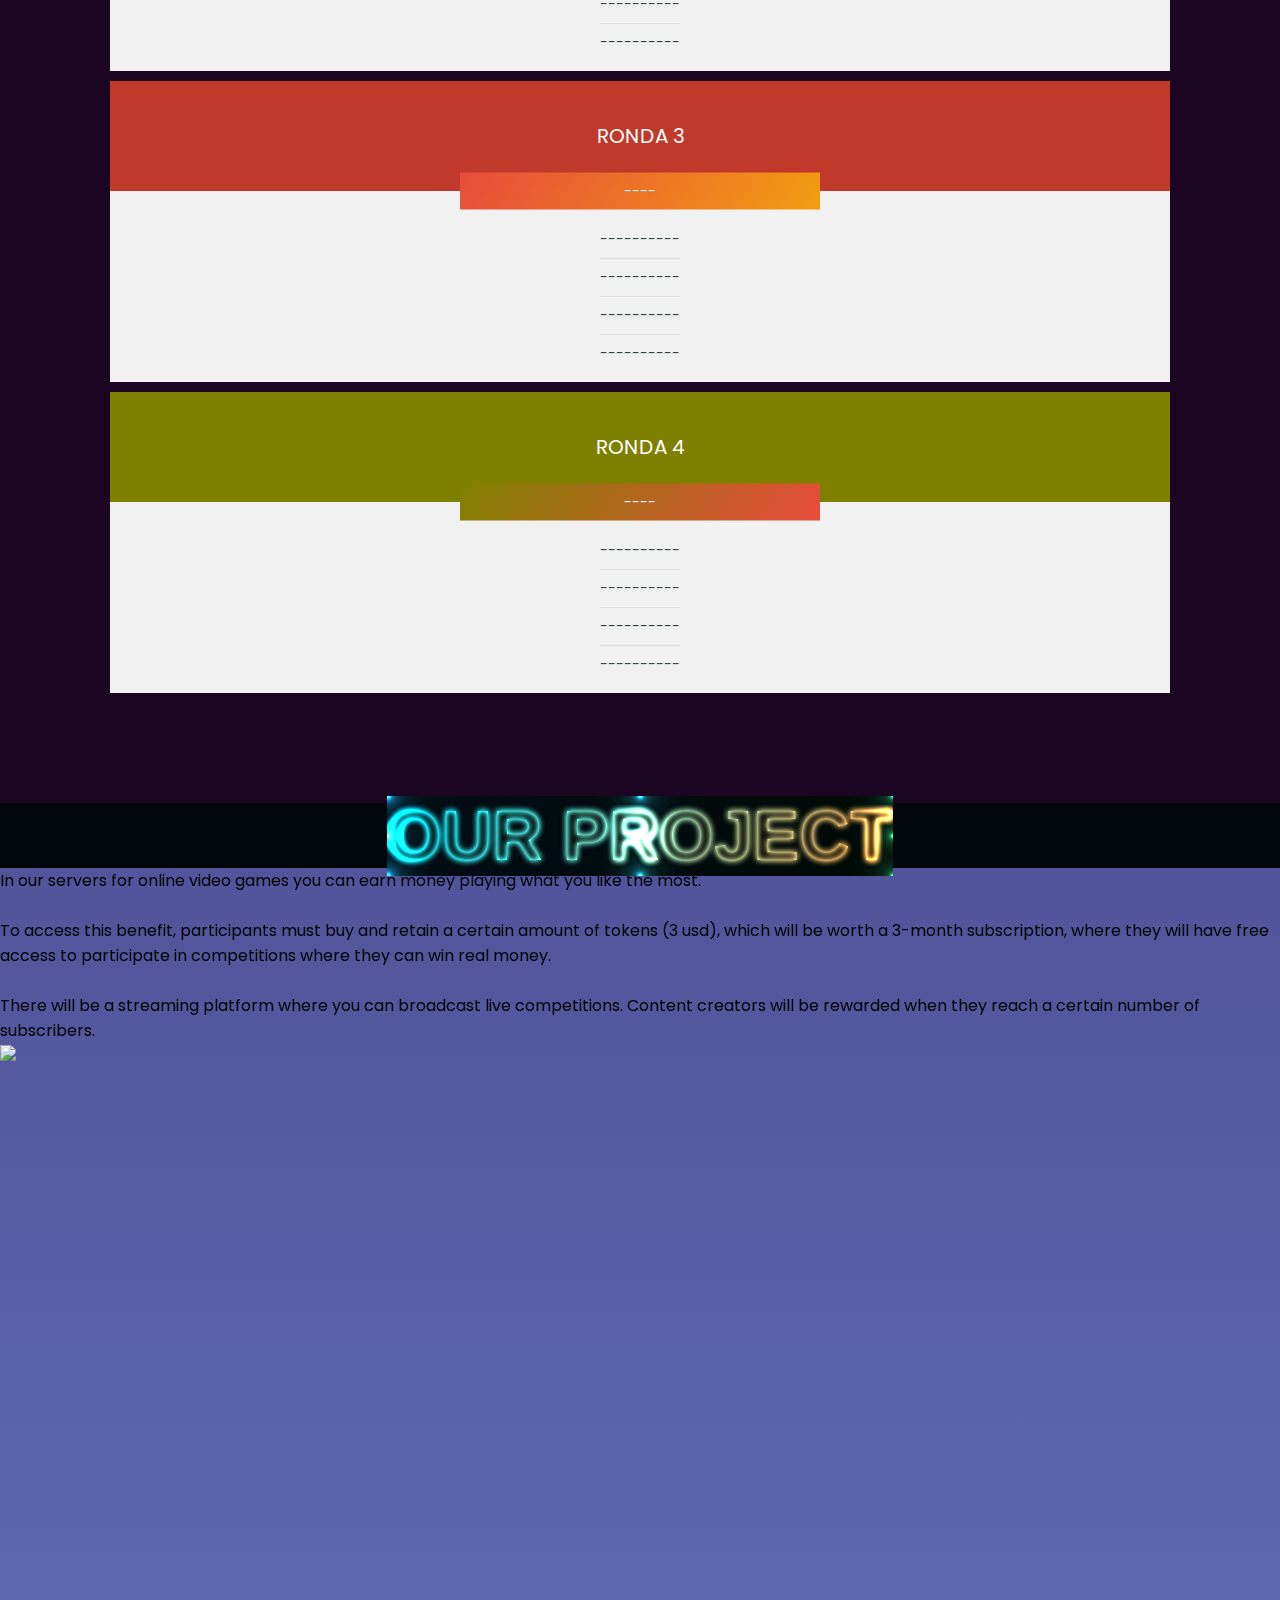
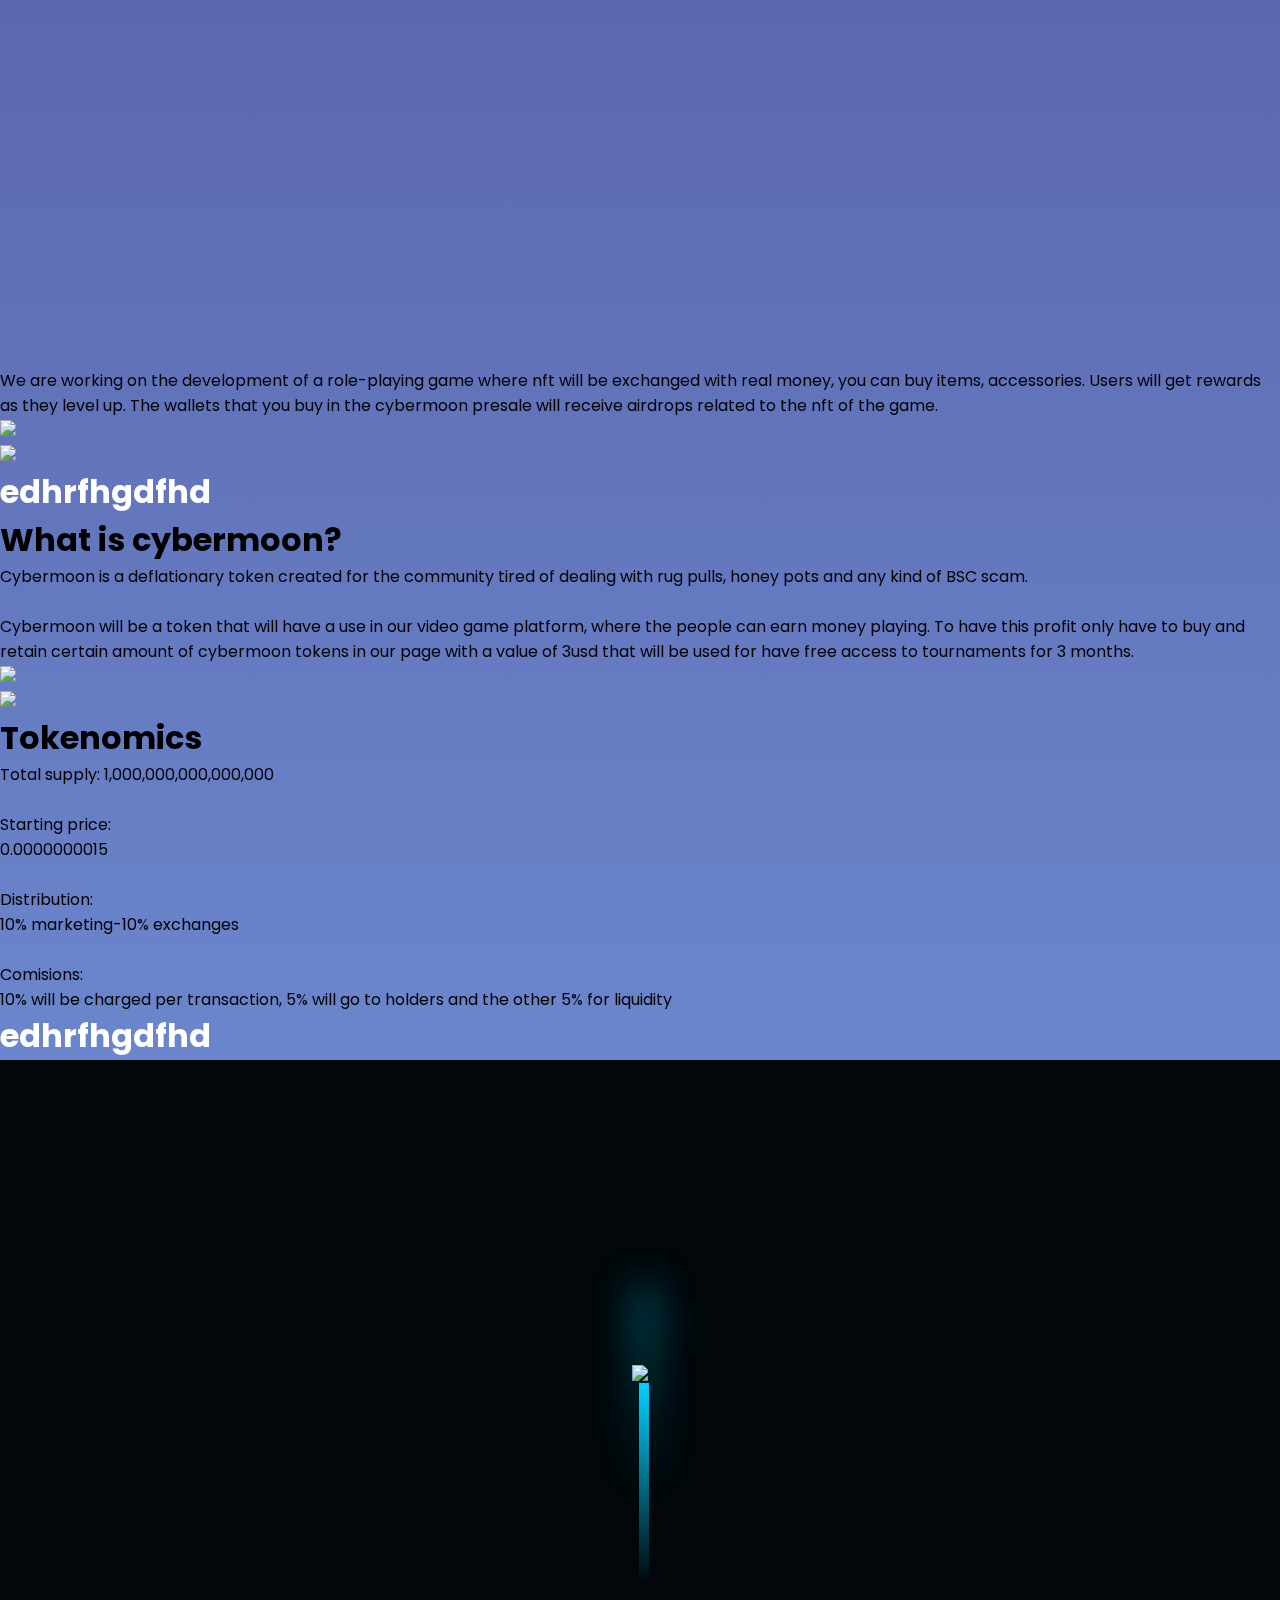
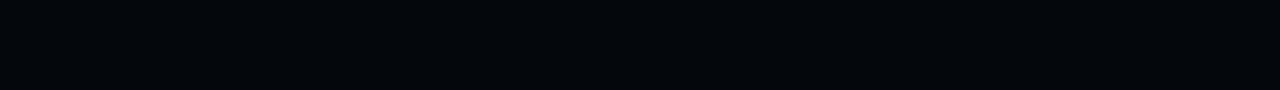
==== commit 661e17b1: "Update index.html" ====
--- a/index.html
+++ b/index.html
@@ -32,8 +32,8 @@
 
 <!-- Tablas de la preventa -->
 
-  <div class="sec" id="sec">
-    <div class="container">
+ <div class="sec" id="sec">
+    <div class="containertablas">
       <div class="pricing-table table1">
         <div class="pricing-header">
           <div class="price"><span></span>Ronda 1</div>
@@ -68,7 +68,7 @@
         
       </div>
 
-      <div class="pricing-table table3">
+     <div class="pricing-table table3">
         <div class="pricing-header">
           <div class="price"><span></span>Ronda 3</div>
           <div class="title">----</div>
@@ -112,10 +112,26 @@
             <span class="dodge"></span>
         </div>
     </div>
-     <div class="project-us">
-      <div class="info-project"><span></span>Plataforma de streaming especial para videojuegos en linea donde podras ganar tokens por jugar y ganar una partida ya sea 1 vs 1 o team vs team. En el caso de las partidas por equipos,las competencias se realizan en nuestros servidores donde el equipo ganador se llevara un botin que sera repartido entre los integrantes.</div>
-      
-    </div>
+      <div class="sec3" id="sec3">
+    <div class="containerinfo3">
+      <div class="cyber table9">
+      	
+      	<p>In our servers for online video games you can earn money playing what you like the most. <br> <br> To access this benefit, participants must buy and retain a certain amount of tokens (3 usd), which will be worth a 3-month subscription, where they will have free access to participate in competitions where they can win real money. <br> <br> There will be a streaming platform where you can broadcast live competitions. Content creators will be rewarded when they reach a certain number of subscribers.</p>
+
+
+       
+        
+      </div>
+
+      <div class="cyber table10">
+      	<img src="images/gameb.png">
+        
+        
+      </div>
+  </div>
+</div>
+
+    
    <div class="container-juego">
 
     <div class="full-screen">
@@ -124,22 +140,174 @@
   </div>
   </div>
 
-  <div>
-
-    <!-- Contenedor de la informacion sobre el token  -->
-    <div class="container3">
-      <div class="info"><span></span>Asi como los jugadores tendran la oportunidad de ganar tokens, el publico tambien podra ganar con el sistema de apuestas. Apuesta a un ganador y llevate el premio .</div>
-      
-    </div>
-
-  </div>
-
+    <div class="sec4" id="sec4">
+    <div class="containerinfo">
+      <div class="rol table11">
+      	
+
+      	<p>We are working on the development of a role-playing game where nft will be exchanged with real money, you can buy items, accessories. Users will get rewards as they level up. The wallets that you buy in the cybermoon presale will receive airdrops related to the nft of the game.</p>
+
+
+       
+        
+      </div>
+
+   
+  </div>
+</div>
+
+  <div class="sec5" id="sec5">
+    <div class="containerinfo">
+      <div class=" cyber table12">
+      	
+<img src="images/rol.jpg">
+       
+        
+      </div>
+
+      <div class="cyber table13">
+      	<img src="images/rol2.jpg">
+        
+        
+      </div>
+  </div>
+</div>
+
+	<!--<article class="articulo-destacado">
+				<div class="contenedor-texto">
+					<div>
+						<h2 style="font-size:1vw;" class="titulo"><a href="#">Lanzaremos nuestro propio juego de rol.</a></h2>
+						
+					</div>
+					<p style="font-size:1vw;" class="extracto">
+						Estamos trabajando es el desarrollo de un juego de rol donde se intercambiara nft , se podra comprar articulos, accesorios. Los usuarios obtendran recompensas mientras van subiendo de level.
+
+						Las carteras que compren en la preventa de cybermoon recibiran airdrops relacionados a las nft del juego. 
+					</p>
+					
+				</div>
+				<div class="contenedor-thumbnail">
+					<a href="#">
+						<img src="images/rol.jpg" width="500" height="320" alt="" />
+					</a>
+				</div>
+			</article>-->
+
+			<div class="contenerdoress">
+				<h1 style="color: #fff">edhrfhgdfhd</h1>
+				
+			</div>
+
+
+
+  <div class="sec2" id="sec2">
+    <div class="containerinfo">
+      <div class="cybermoon table5">
+      	<h1>What is cybermoon?</h1>
+      	<p>Cybermoon is a deflationary token created
+for the community tired of dealing with rug pulls,
+honey pots and any kind of BSC scam.<br><br>
+
+Cybermoon will be a token that will have a use in
+our video game platform, where the
+people can earn money playing. To have this
+profit only have to buy and retain certain
+amount of cybermoon tokens in our
+page with a value of 3usd that will be used for
+have free access to tournaments for 3 months.</p>
+
+
+       
+        
+      </div>
+
+      <div class="cybermoon table6">
+      	<img src="images/nalelogo.png">
+        
+        
+      </div>
+  </div>
+</div>
+
+  <div class="sec2" id="sec2">
+    <div class="containerinfo2">
+      <div class="cybermoon table7">
+      	<img src="images/lo.png">
+
+
+        <!--<div class="pricing-header">
+          <div class="price"><span></span>Ronda 1</div>
+          <div class="title">15-29 jun</div>
+        </div>-->
+        <!--<ul class="pricing-list">
+          <li><strong></strong> ----------</li>
+          <div class="border"></div>
+          <li><strong></strong> ----------</li>
+          <div class="border"></div>
+          <li><strong></strong> ----------</li>
+          <div class="border"></div>
+          <li><strong></strong> ----------</li>
+        </ul>-->
+        
+      </div>
+
+      <div class="cybermoon table8">
+      	
+      	<h1>Tokenomics</h1>
+      	<p>Total supply: 1,000,000,000,000,000<br>
+
+  	 	   <br>Starting price: <br>0.0000000015<br><br>
+           Distribution: <br>10% marketing-10% exchanges<br>
+           
+           <br>Comisions: <br>10% will be charged per transaction, 5% will go to holders and the other 5% for liquidity</p>
+       
+        
+      </div>
+  </div>
+</div>
+<div class="contenerdoress">
+				<h1 style="color: #fff">edhrfhgdfhd</h1>
+				
+			</div>
+
+
+  <!--<div class="pantalla-dividida2">
+  	 <div class="izquierda2">
+
+
+  	<h1>Tokenomics</h1>
+  	 	<p>Total supply: 1,000,000,000,000,000<br>
+
+  	 	   <br>Price: <br>0.0000000015<br><br>
+           Distribution: <br>10% marketing-10% exchanges<br>
+           
+           <br>Comisions: <br>10% se cobrara por transaccion
+           el 5% ira para los holders y el otro 5% para la liquidez</p>
+  	  
+     </div>
+     <div class="derecha2">
+     	<img src="images/lo.png" width="300" height="290">
+     	
+
+     </div>
+
+   </div>-->
+ 
   <!-- Nave espacial -->
 <div class="container2">
 
   <div class="scene">
     <div class="rocket">
-      <img src="images/rocket.png">
+      <img src="images/rocket2.png">
+
+
+
+
+
+
+
+
+
 
       <!-- script de la nace espacial -->
 
@@ -172,6 +340,9 @@
  
   </div>
   </div>
+
+
+
 
 
 <!-- Script de las imagenes del inicio-->
@@ -190,7 +361,7 @@
       moon.style.top = value * 1.05 + 'px';
       mountains_behind.style.top = value * 0.5 + 'px';
       mountains_front.style.top = value * 0 + 'px';
-      text.style.marginRight = value * 4 + 'px';
+      
       text.style.marginTop = value * 1.5 + 'px';
       btn.style.marginTop = value * 1.5 + 'px';
       header.style.top = value * 0.5 + 'px';
--- a/style.css
+++ b/style.css
@@ -0,0 +1,560 @@
+@import url('https://fonts.googleapis.com/css?family=Poppins:300,400,500,600,700,800,900&display=swap');
+
+
+html, body {
+    max-width: 100% !important;
+    overflow-x: hidden !important;
+}
+
+*
+{
+	margin:0;
+	padding: 0;
+	box-sizing: border-box;
+	font-family: 'Poppins', sans-serif;
+	scroll-behavior: smooth;
+	text-decoration: none;
+
+}
+body
+{
+	min-height: 100vh;
+	overflow-x: hidden;
+	background: linear-gradient(#2b1055,#7597de);
+
+}
+header
+{
+	position:absolute;
+	top: 0;
+	left: 0;
+	width: 100%;
+	padding: 30px 100px;
+	display: flex;
+	justify-content: space-between;
+	align-items: center;
+	z-index: 10000;
+}
+header .logo
+{
+	color: #fff;
+	font-weight: 700;
+	text-decoration: none;
+	font-size: 2em;
+	text-transform: uppercase;
+	letter-spacing: 2px;
+}
+header ul
+{
+	display:flex;
+	justify-content: center;
+	align-items: center,
+
+}
+header ul li
+{
+	list-style: none;
+	margin-left: 20px;
+}
+header ul li a
+{
+	text-decoration: none;
+	padding: 6px 15px;
+	color: #fff;
+	border-radius:20px;
+}
+header ul li a:hover ,
+header ul li a.active
+{
+   background: #fff;
+   color: #2b1055;
+}
+section{
+	position:relative;
+	width: 100%;
+	height: 100vh;
+	padding: 100px;
+	display: flex;
+	justify-content: center;
+	align-items: center;
+	overflow: hidden;
+}
+section::before
+{
+	content: '';
+	position: absolute;
+	bottom: 0;
+	width: 100%;
+	height: 100px;
+	background: linear-gradient(to top,#1c0522,transparent);
+	z-index: 1000;
+}
+section img
+{
+	position: absolute;
+	top: 0;
+	left: 0;
+	width: 100%;
+	height: 100%;
+	object-fit: cover;
+	pointer-events: none;
+}
+section img#moon
+{
+	mix-blend-mode: screen;
+}
+section img#mountains_front
+{
+	z-index: 10;
+}
+#text
+{
+	position: absolute;
+	right: -350px;
+	color: #fff;
+	white-space: nowrap;
+	font-size: 7.5vw;
+	z-index: 9; 
+
+}
+#btn
+{
+	 text-decoration: none;
+	 display: inline-block;
+	 padding: 8px 30px;
+	 border-radius: 40px;
+	 background: #fff;
+	 color: #2b1055;
+	 font-size: 1.5em;
+	 transform: translateY(100px);
+}
+.sec{
+	position: relative;
+	padding: 100px;
+	background: #1c0522;
+
+  
+}
+
+
+.sec h2
+{
+	font-size: 3.5em;
+	margin-bottom: 10px;
+	color: #fff;
+}
+.sec p
+{
+	font-size: 1em;
+	
+	color: #fff;
+
+}
+
+/* Contenedor 1 TABLAS PRESALE */
+.container{
+  max-width: 1000px;
+  margin: auto;
+  padding: 40px;
+  display: flex;
+  flex-wrap: wrap;
+  font-family: "Open Sans",sans-serif;
+  
+  
+  
+}
+
+.container::before
+{
+	content: '';
+	position: absolute;
+	bottom: 0;
+	width: 500%;
+	height: 100px;
+	background: linear-gradient(to top,#01070a,transparent);
+	z-index: 1000;
+	left: -20%;
+}
+
+
+
+.pricing-table{
+  background: #f1f1f1;
+  flex: 1;
+  margin: 10px;
+  text-transform: uppercase;
+  font-family: "montserrat",sans-serif;
+  text-align: center;
+}
+
+.pricing-header{
+  color: #fff;
+  position: relative;
+  margin-bottom: 20px;
+}
+
+.price{
+  font-size: 20px;
+  display: flex;
+  align-items: center;
+  justify-content: center;
+  padding: 40px 0;
+}
+
+.price span{
+  font-size: 30px;
+}
+
+.title{
+  position: absolute;
+  bottom: 0;
+  left: 50%;
+  transform: translate(-50%,50%);
+  width: 80%;
+  max-width: 360px;
+  text-align: center;
+  padding: 8px 0;
+  font-size: 14px;
+}
+
+.pricing-list{
+  padding: 10px 20px;
+}
+
+.pricing-list li{
+  margin: 8px 0;
+  font-size: 14px;
+  color: #344;
+  text-align: center;
+  list-style: none;
+}
+
+.border{
+  width: 80px;
+  height: 1px;
+  background: #ddd;
+  margin: auto;
+}
+
+.pricing-table a{
+  display: block;
+  width: 80%;
+  margin: auto;
+  margin-bottom: 20px;
+  text-align: center;
+  padding: 8px 0;
+  font-size: 14px;
+  border: 1px solid;
+  max-width: 360px;
+  transition: .2s linear;
+}
+.pricing-table a:hover{
+  border-radius: 30px;
+}
+.table1 .pricing-header{
+  background: #2980b9;
+}
+.table2 .pricing-header{
+  background: #2c3e50;
+}
+.table3 .pricing-header{
+  background: #c0392b;
+}
+.table4 .pricing-header{
+  background: #808000;
+}
+
+.table1 .title{
+  background-image: linear-gradient(125deg,#3498db,#9b59b6);
+}
+.table2 .title{
+  background-image: linear-gradient(125deg,#34495e,#95a5a6);
+}
+.table3 .title{
+  background-image: linear-gradient(125deg,#e74c3c,#f39c12);
+}
+.table4 .title{
+  background-image: linear-gradient(125deg,#808000,#e74c3c);
+}
+
+.table1 a{
+  color: #2980b9;
+}
+.table2 a{
+  color: #2c3e50;
+}
+.table3 a{
+  color: #c0392b;
+}
+.table4 a{
+  color: #c0392b;
+}
+
+.table1 a:hover{
+  background: #2980b9;
+  color: #fff;
+}
+.table2 a:hover{
+  background: #2c3e50;
+  color: #fff;
+}
+.table3 a:hover{
+  background: #c0392b;
+  color: #fff;
+}
+.table4 a:hover{
+  background: #c0392b;
+  color: #fff;
+}
+
+@media screen and (max-width:780px) {
+  .pricing-table{
+    flex: 100%;
+  }
+}
+
+
+/*Contenedor 2 nave espacial */
+.container2
+{
+	margin:0;
+	padding:0; 
+	box-sizing: border-box;
+}
+
+
+.scene
+{
+	position:relative;
+	width: 100%;
+	height: 70vh;
+	background: #01070a;
+	overflow: hidden;
+	display: flex;
+	justify-content: center;
+	align-items: center;
+}
+
+.scene i
+{
+	position: absolute;
+	top: -250px;
+	background: rgba(255,255,255,0.5);
+	animation: animateStars linear infinite;;
+}
+@keyframes animateStars
+{
+	0%
+	{
+		transform: translateY(0);
+
+	}
+	100%
+	{
+		transform: translateY(200vh);
+	}
+}
+.scene .rocket
+{
+	position: absolute;
+	pointer-events: none;
+	animation: animate 0.2s ease infinite;;
+}
+@keyframes animate 
+{
+	0%
+	{
+		transform:translateY(-2px) ;
+
+	}
+	50%
+	{
+		transform: translateY(2px) ;
+	}
+}
+.scene .rocket::before
+{
+	content: '';
+	position: absolute;
+	bottom: -295px;
+	left: 44%;
+	transform: translateY(-50%);
+	width: 10px;
+	height: 200px;
+	background: linear-gradient(#00d0ff,transparent);
+}
+.scene .rocket::after
+{
+	content: '';
+	position: absolute;
+	bottom: -200px;
+	left: 50%;
+	transform: translateY(-50%);
+	width: 10px;
+	height: 200px;
+	background: linear-gradient(#00d0ff,transparent);
+	filter: blur(20px);
+	transition: 0.1%;
+}
+
+
+.scene:active .rocket::before,
+.scene:active .rocket::after
+{
+	background: linear-gradient(#ff12d7,transparent);
+	bottom: -295px;
+	height: 200px;
+	filter: blur(2px);
+	left: 44%;
+
+
+}
+
+
+.project-us
+{
+	margin:0;
+	padding:0; 
+	box-sizing: border-box;
+	position:relative;
+	width: 100%;
+	height: 20vh ;
+	background: #01070a;
+	overflow: hidden;
+	display: flex;
+	justify-content: center;
+	align-items: center;
+}
+
+.info-project
+{
+  font-size: 23px;
+  display: flex;
+  text-align: center;
+  justify-content: center;
+  padding: 70px 70px;
+  font-family: "Open Sans",sans-serif;
+  color: #fff;
+  
+}
+
+
+/* Contenedor 3 informacion del token */
+.container3
+{
+	margin:0;
+	padding:0; 
+	box-sizing: border-box;
+	position:relative;
+	width: 100%;
+	height: 20vh;
+	background: #01070a;
+	overflow: hidden;
+	display: flex;
+	justify-content: center;
+	align-items: center;
+}
+
+.info
+{
+  font-size: 23px;
+  display: flex;
+  text-align: center;
+  justify-content: center;
+  padding: 70px 70px;
+  font-family: "Open Sans",sans-serif;
+  color: #fff;
+  
+}
+
+
+
+
+.full-screen{
+  width: 100%;
+  height: 100vh;
+  overflow: hidden;
+  display: flex;
+  align-items: center;
+  justify-content: center;
+}
+
+.full-screen video{
+  position: absolute;
+  left: 0;
+  top: 10;
+  width: 100%;
+  height: 100%;
+  object-fit: cover;
+  z-index: 1;
+}
+
+.content a{
+  display: block;
+  margin: 50px auto;
+  width: 250px;
+  height: 54px;
+  line-height: 54px;
+  background: #ff4655;
+  text-align: center;
+  color: #ececec;
+  text-transform: uppercase;
+  font-weight: 500;
+  transition: .4s linear;
+}
+
+.content a:hover{
+  background: #0f1923;
+}
+
+
+.wrapper {
+    height: 65px;
+    display: flex;
+    align-items: center;
+    justify-content: center;
+    background: #01070a; 
+}
+.txt {
+    color: #ffffff;
+    background:#01070a;
+    font-size:70px;
+    font-weight: bold;
+    font-family: Arial;
+    text-transform: uppercase;
+}
+.txt::before {
+    content: 'OUR PROJECT';
+    position: absolute;
+    mix-blend-mode: difference;
+    filter: blur(3px);
+}
+.neon-wrapper {
+    display:inline-flex;
+    filter: brightness(200%);
+    overflow: hidden;
+}
+.gradient{
+    background: linear-gradient(114.5793141156962deg, rgba(6, 227, 250,1) 4.927083333333334%,rgba(229, 151, 64,1) 97.84374999999999%);
+    position: absolute;
+    top: 0;
+    left:0;
+    width: 100%;
+    height:100%;
+    mix-blend-mode: multiply;
+}
+.dodge {
+    background: radial-gradient(circle,white,black 35%) center / 25% 25%;
+    position: absolute;
+    top:-100%;
+    left:-100%;
+    right:0;
+    bottom:0;
+    mix-blend-mode: color-dodge;
+    animation: dodge-area 3s linear infinite;
+}
+@keyframes dodge-area {
+    to {
+        transform: translate(50%,50%);
+    }
+}
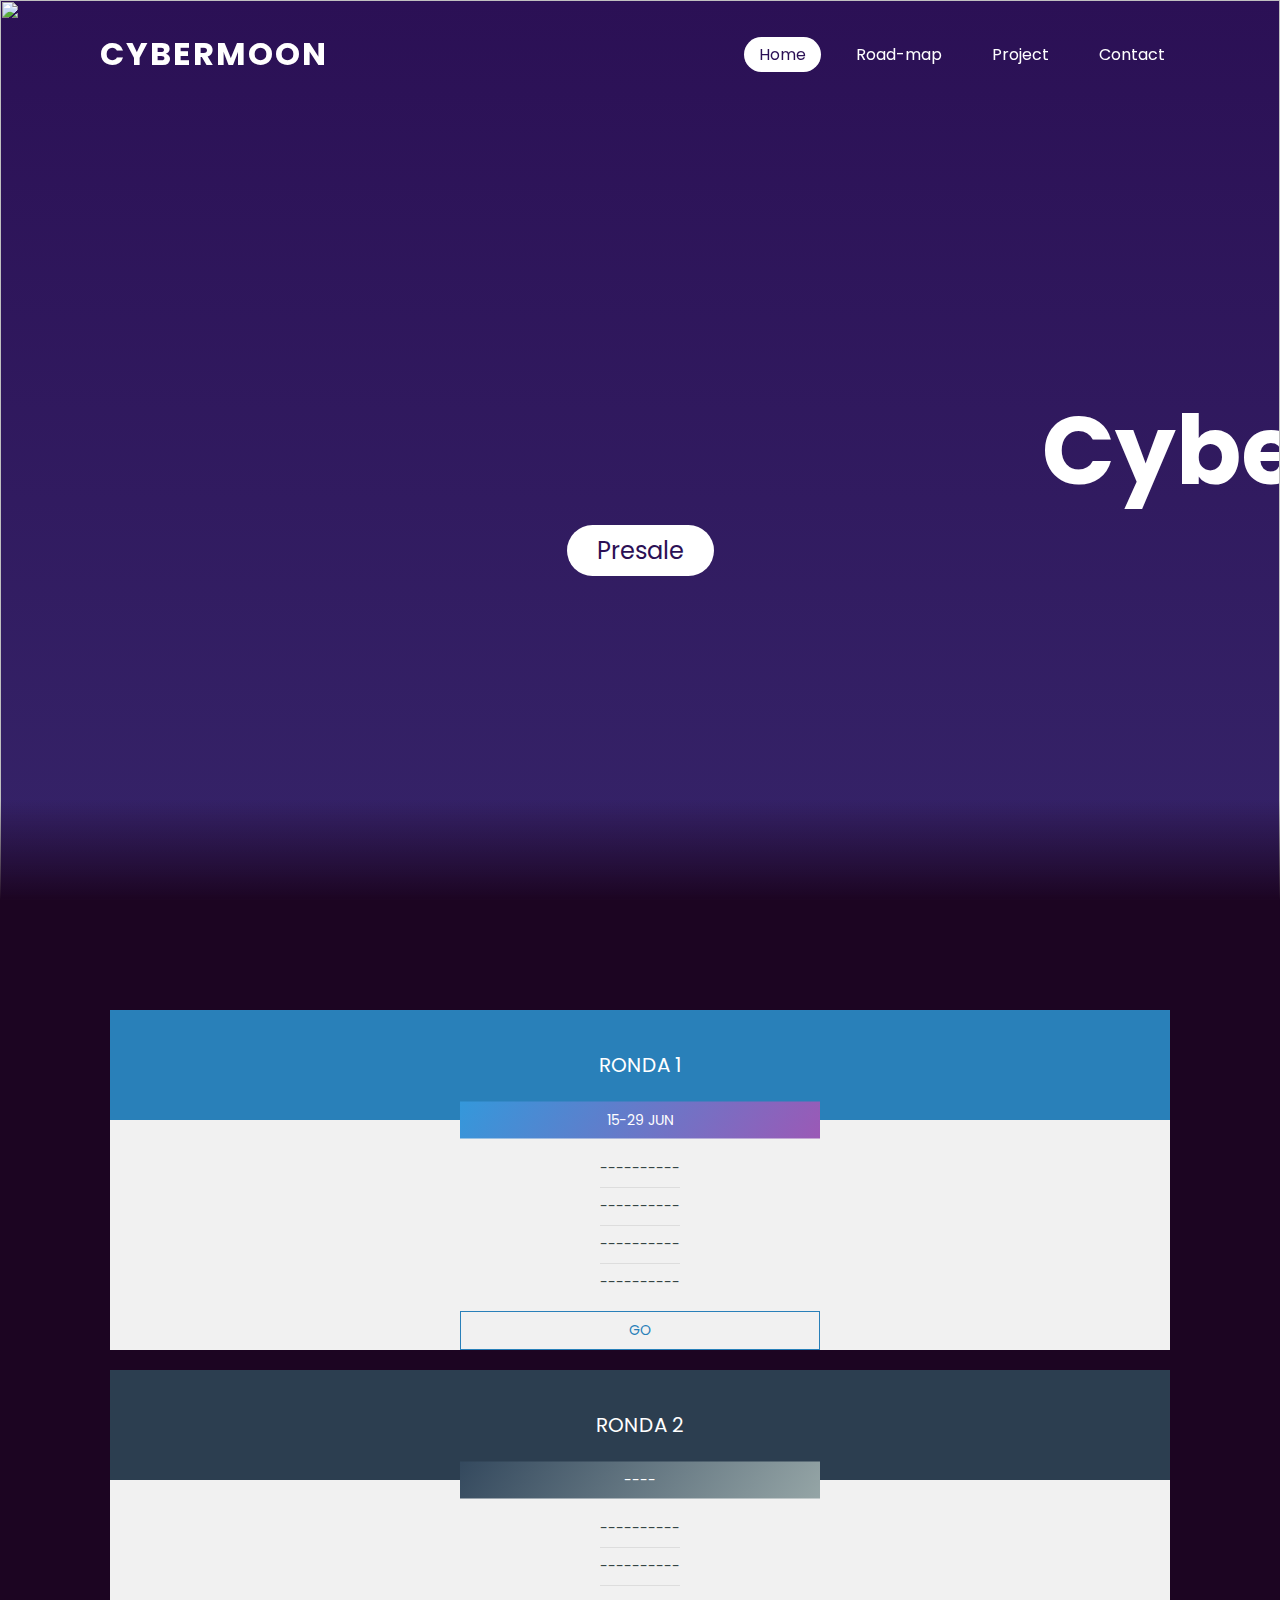
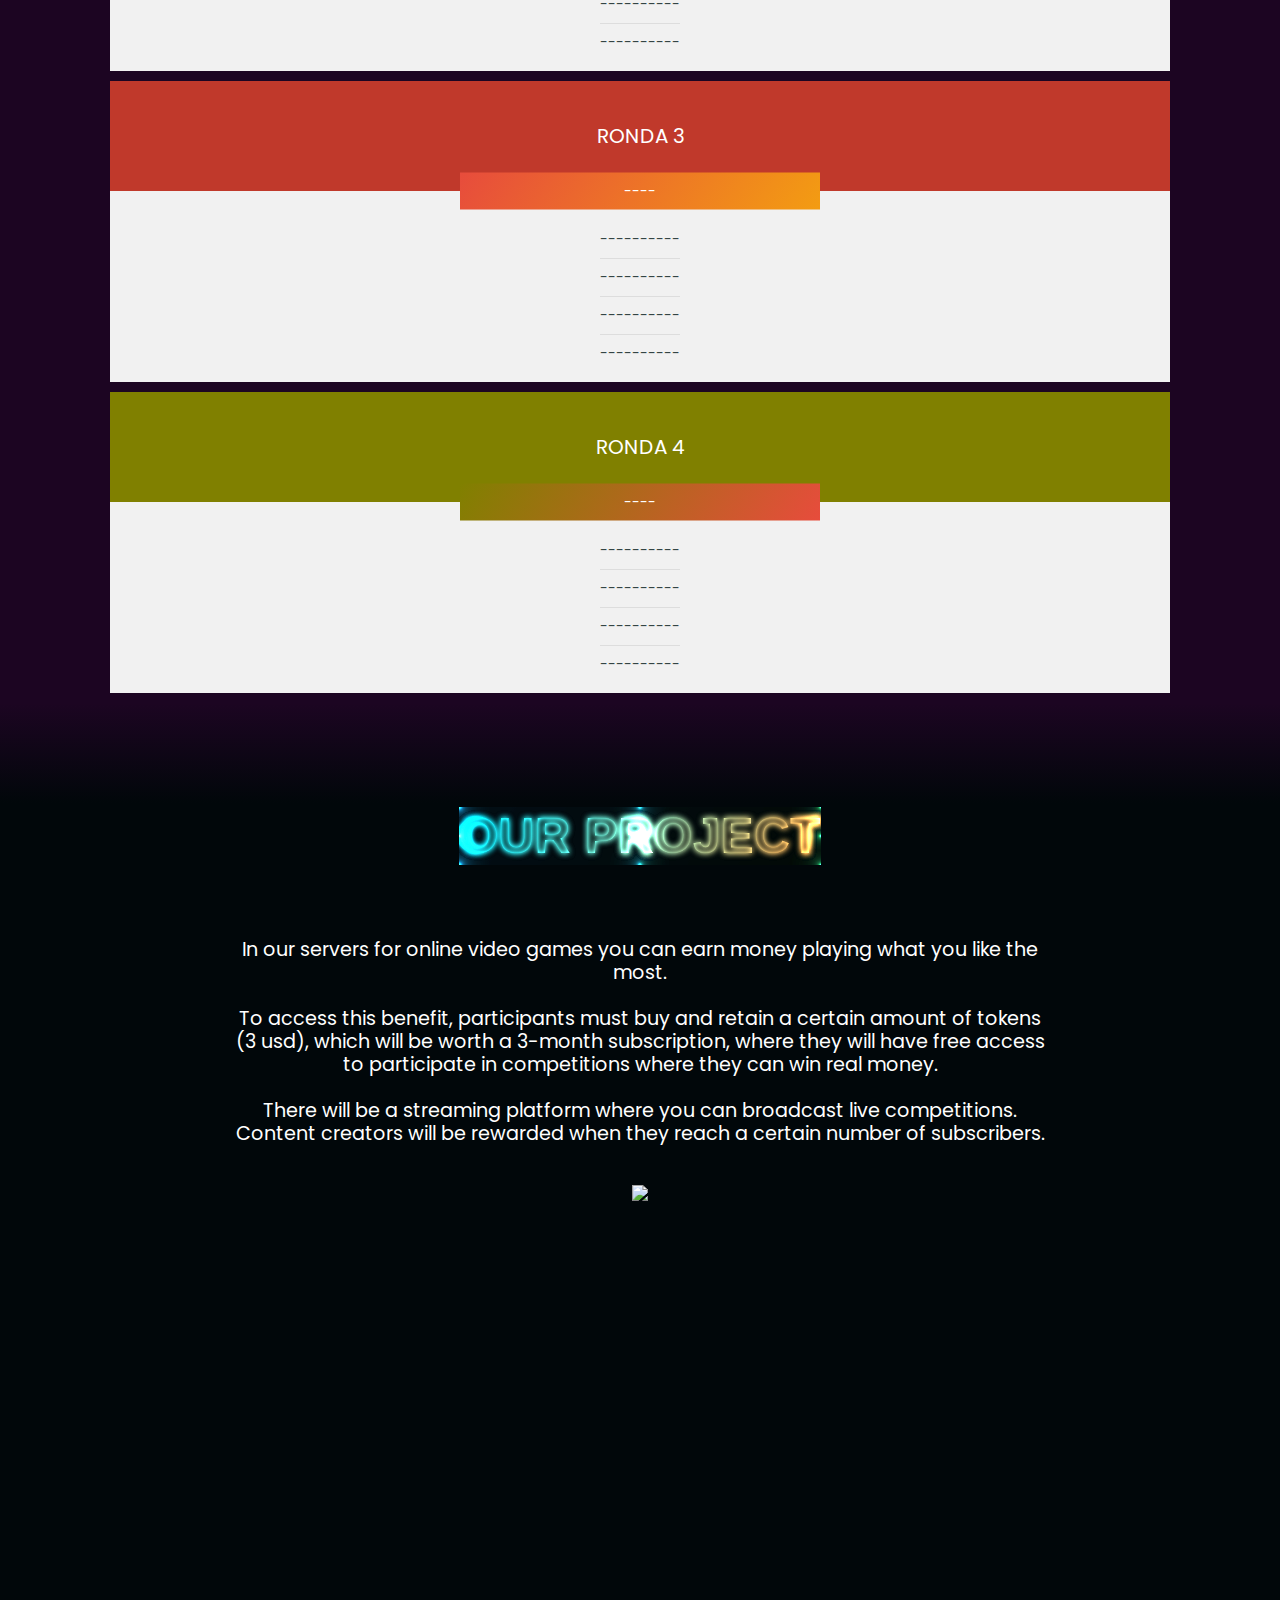
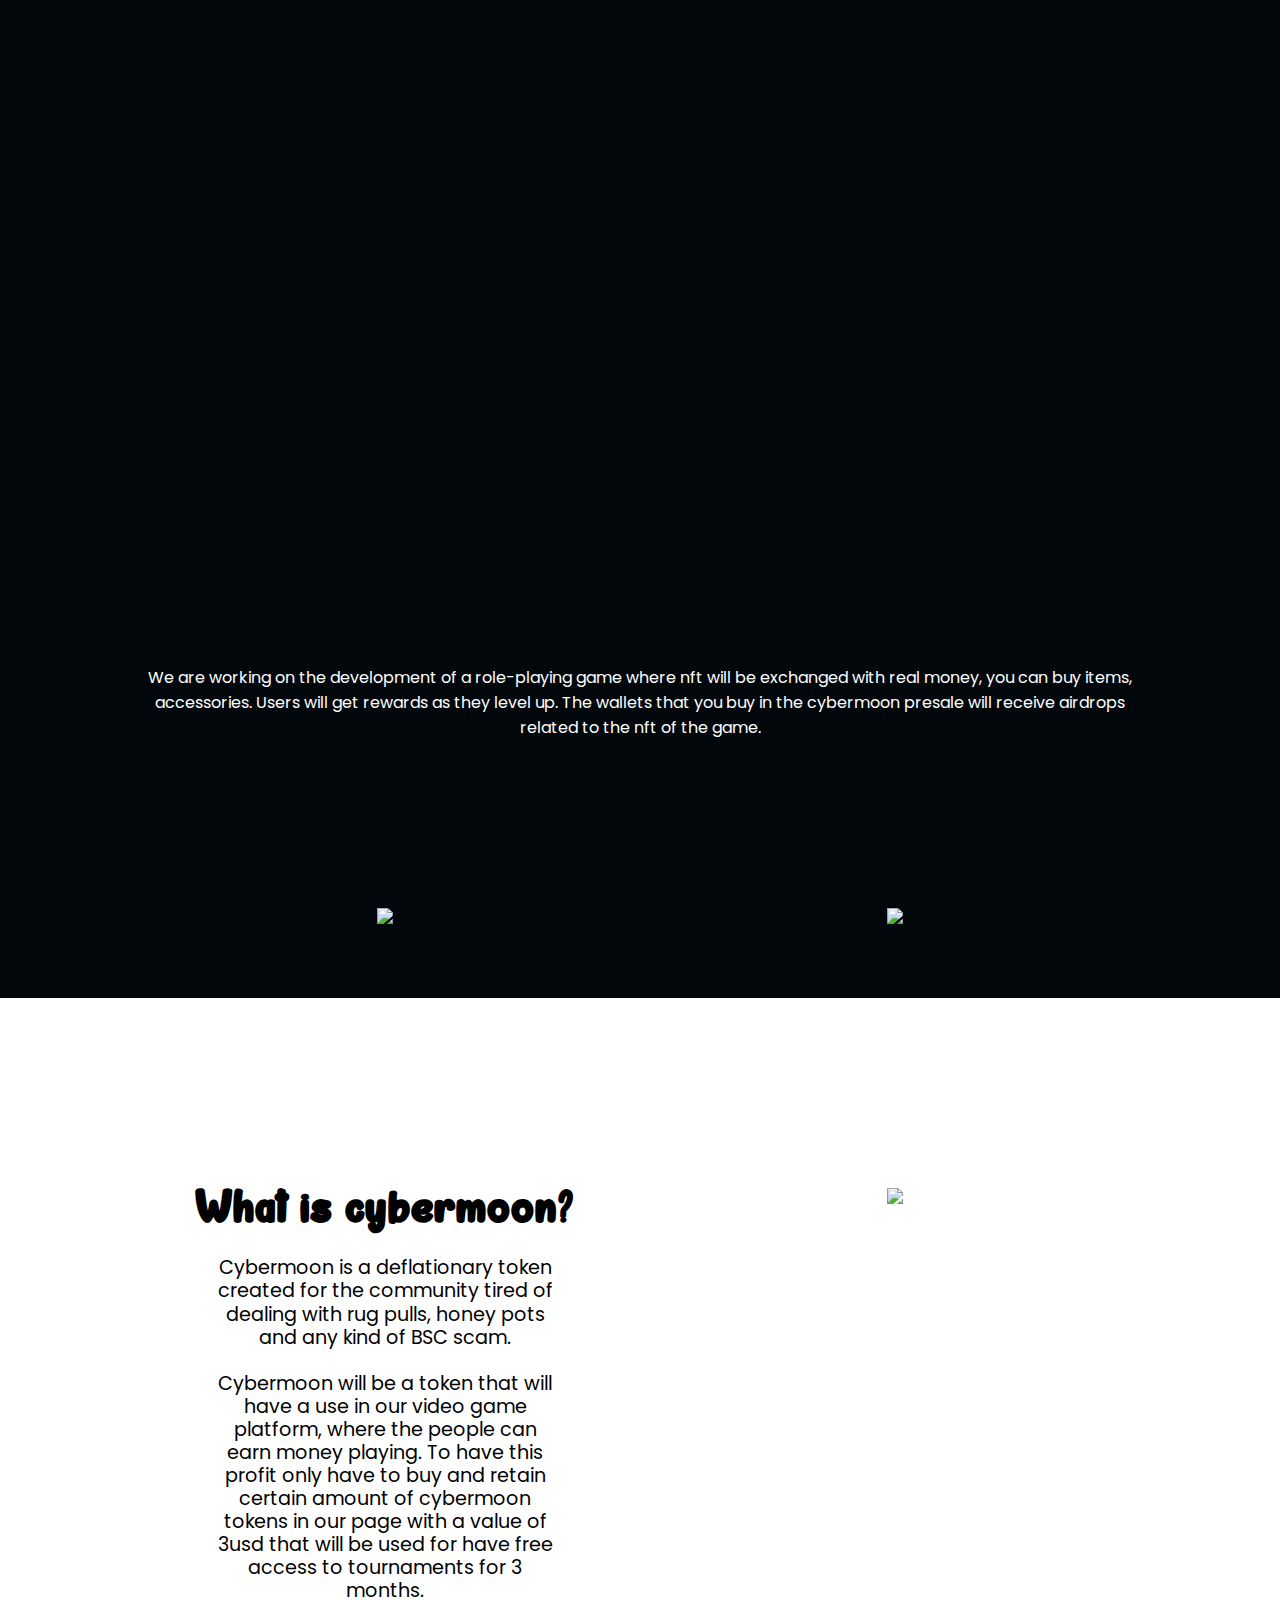
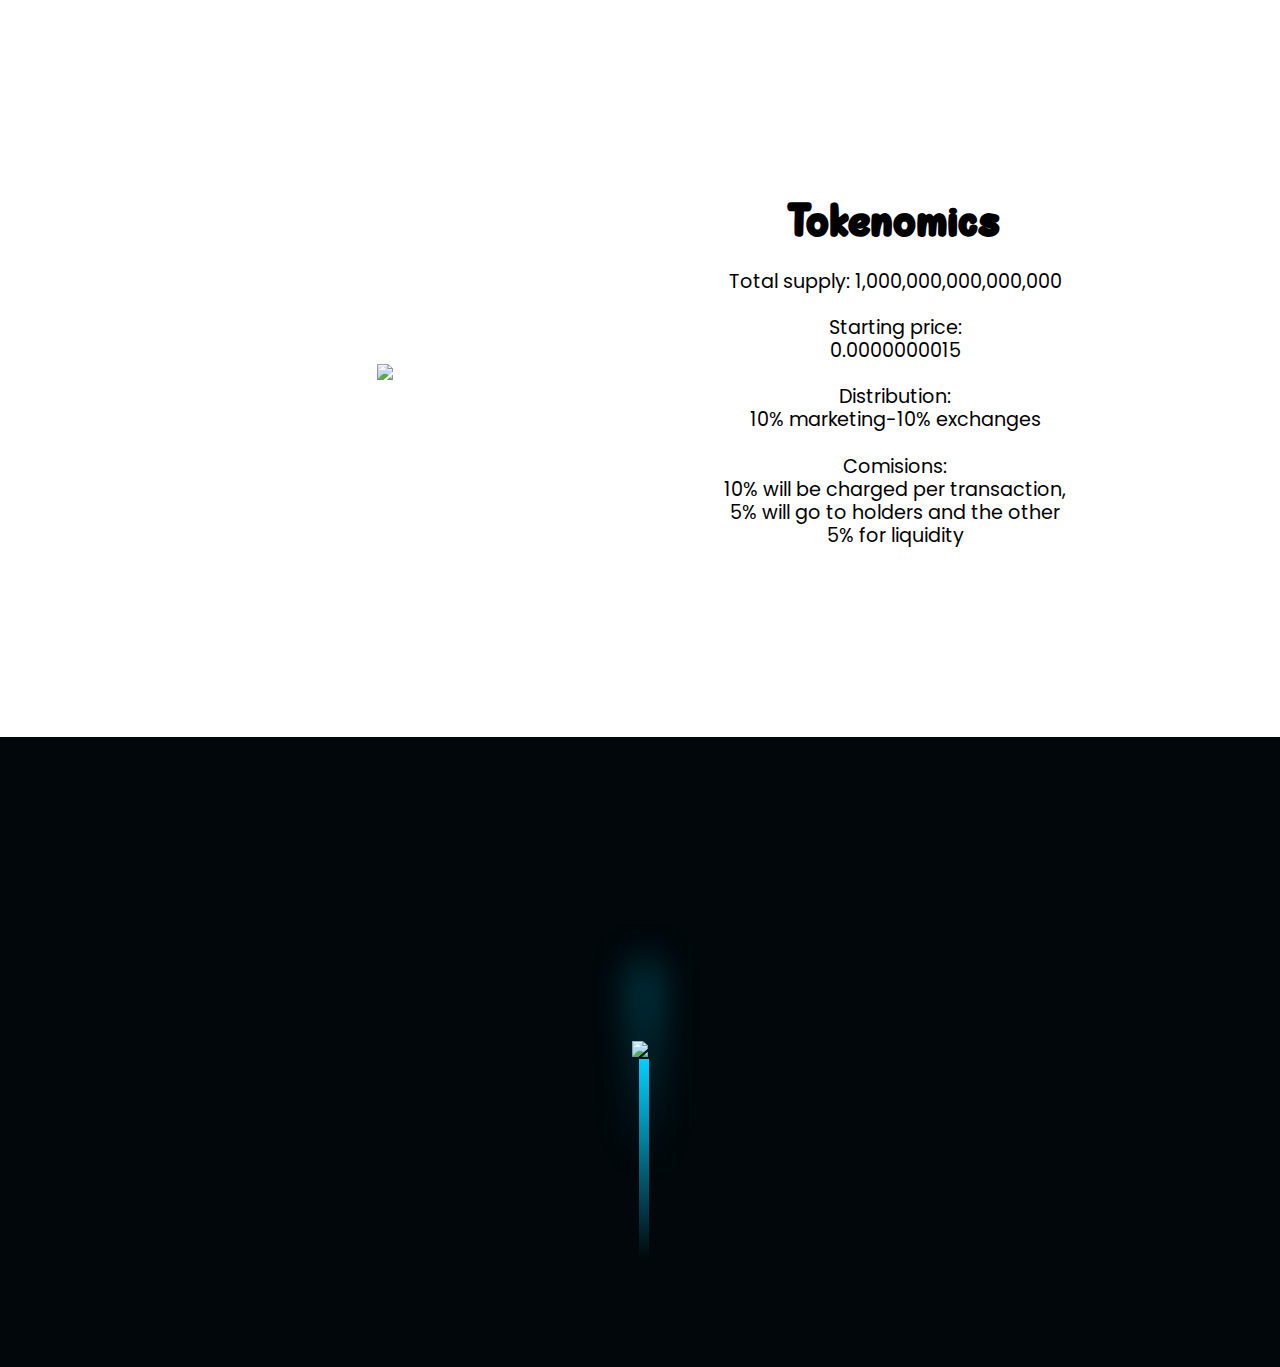
==== commit 6a27f1ab: "Update index.html" ====
--- a/index.html
+++ b/index.html
@@ -32,8 +32,8 @@
 
 <!-- Tablas de la preventa -->
 
- <div class="sec" id="sec">
-    <div class="containertablas">
+<div class="sec" id="sec">
+    <div class="container">
       <div class="pricing-table table1">
         <div class="pricing-header">
           <div class="price"><span></span>Ronda 1</div>
@@ -68,7 +68,7 @@
         
       </div>
 
-     <div class="pricing-table table3">
+      <div class="pricing-table table3">
         <div class="pricing-header">
           <div class="price"><span></span>Ronda 3</div>
           <div class="title">----</div>
--- a/style.css
+++ b/style.css
@@ -1,4 +1,36 @@
 @import url('https://fonts.googleapis.com/css?family=Poppins:300,400,500,600,700,800,900&display=swap');
+
+@font-face {
+	font-family: 'Conv_Uniflex_PersonalUseOnly';
+	src: url('fonts/Uniflex_PersonalUseOnly.eot');
+	src: local('☺'), url('fonts/Uniflex_PersonalUseOnly.woff') format('woff'), url('fonts/Uniflex_PersonalUseOnly.ttf') format('truetype'), url('fonts/Uniflex_PersonalUseOnly.svg') format('svg');
+	font-weight: normal;
+	font-style: normal;
+}
+
+@font-face {
+	font-family: 'Conv_VIDEOPHREAK';
+	src: url('fonts/VIDEOPHREAK.eot');
+	src: local('☺'), url('fonts/VIDEOPHREAK.woff') format('woff'), url('fonts/VIDEOPHREAK.ttf') format('truetype'), url('fonts/VIDEOPHREAK.svg') format('svg');
+	font-weight: normal;
+	font-style: normal;
+}
+
+@font-face {
+	font-family: 'Conv_paola';
+	src: url('fonts/paola.eot');
+	src: local('☺'), url('fonts/paola.woff') format('woff'), url('fonts/paola.ttf') format('truetype'), url('fonts/paola.svg') format('svg');
+	font-weight: normal;
+	font-style: normal;
+}
+
+@font-face {
+	font-family: 'Conv_GeosansLight';
+	src: url('fonts/GeosansLight.eot');
+	src: local('☺'), url('fonts/GeosansLight.woff') format('woff'), url('fonts/GeosansLight.ttf') format('truetype'), url('fonts/GeosansLight.svg') format('svg');
+	font-weight: normal;
+	font-style: normal;
+}
 
 
 html, body {
@@ -152,8 +184,8 @@
 }
 
 /* Contenedor 1 TABLAS PRESALE */
-.container{
-  max-width: 1000px;
+.containertablas{
+  max-width: 1100px;
   margin: auto;
   padding: 40px;
   display: flex;
@@ -410,6 +442,14 @@
 
 }
 
+.game-info{
+	display: flex;
+	margin:0;
+	padding:0;
+	width: 100%; 
+	height: 70vh ;
+}
+
 
 .project-us
 {
@@ -417,25 +457,42 @@
 	padding:0; 
 	box-sizing: border-box;
 	position:relative;
-	width: 100%;
-	height: 20vh ;
-	background: #01070a;
+	
+	background: #000;
 	overflow: hidden;
 	display: flex;
 	justify-content: center;
 	align-items: center;
+
+
+
+	height: 100vh;
+	width: 50%;
 }
 
 .info-project
 {
-  font-size: 23px;
+  font-size: 1.1em;
   display: flex;
   text-align: center;
   justify-content: center;
-  padding: 70px 70px;
-  font-family: "Open Sans",sans-serif;
+  padding: auto;
+  	font-family: 'Conv_GeosansLight';
+
   color: #fff;
-  
+  margin-bottom: 250px;
+  margin-left: 50px;
+}
+.game{
+	background: #000;
+	height: 100vh;
+	width: 50%;
+}
+.game img{
+	margin-top: 80px;
+	margin-left: 120px;
+	width: 15em;
+	height: 15em;
 }
 
 
@@ -457,7 +514,7 @@
 
 .info
 {
-  font-size: 23px;
+  font-size: 20px;
   display: flex;
   text-align: center;
   justify-content: center;
@@ -513,12 +570,14 @@
     display: flex;
     align-items: center;
     justify-content: center;
-    background: #01070a; 
+    background: #01070a 
+
+
 }
 .txt {
     color: #ffffff;
     background:#01070a;
-    font-size:70px;
+    font-size:50px;
     font-weight: bold;
     font-family: Arial;
     text-transform: uppercase;
@@ -558,3 +617,226 @@
         transform: translate(50%,50%);
     }
 }
+
+.container-juego
+{
+background: #01070a;
+}
+
+
+
+.luna img {
+	margin right: 50%;
+
+
+}
+
+/*Info del juego de rol*/
+
+
+
+
+
+
+
+.sec2{
+	position: relative;
+	padding: 50px;
+	background: #fff;
+
+  
+}
+
+
+.sec2 h1
+{
+	font-size: 3em;
+	margin-bottom: 10px;
+	color: #000;
+	font-family: 'Conv_Uniflex_PersonalUseOnly';
+	text-transform: none;
+}
+.sec2 p
+{
+	
+	
+	color: #000;
+	margin: auto;
+	font-size: 1.2em;
+	line-height: 120%;
+	width: 70%;
+	margin-top: 20px;
+	text-align: center;
+	text-transform:none;
+
+}
+.sec3{
+	position: relative;
+	padding: 50px;
+	background: #01070a;
+
+
+}
+.sec4{
+	position: relative;
+	padding: 50px;
+	background: #01070a;
+
+
+}
+.sec5{
+	position: relative;
+	padding: 20px;
+	background: #01070a;
+
+  
+}
+
+
+
+
+.sec4 p{
+	
+color: #fff;
+text-transform: none;
+
+
+}
+.sec3 p{
+	color: #fff;
+	margin: auto;
+	font-size: 1.2em;
+	line-height: 120%;
+	width: 70%;
+	margin-top: 20px;
+	text-align: center;
+	text-transform:none;
+
+}
+
+/* Contenedor 1 TABLAS PRESALE */
+.containerinfo{
+  max-width: 1100px;
+  margin: auto;
+  padding: 40px;
+  display: flex;
+  flex-wrap: wrap;
+  font-family: "Open Sans",sans-serif;
+  
+
+  
+  
+  
+}
+.containerinfo2{
+  max-width: 1100px;
+  margin: auto;
+  padding: 40px;
+  display: flex;
+  flex-wrap: wrap;
+  font-family: "Open Sans",sans-serif;
+
+}
+.containerinfo2{
+ align-items: center;
+
+}
+
+
+
+
+
+/*.containerinfo::before
+{
+	content: '';
+	position: absolute;
+	bottom: 0;
+	width: 500%;
+	height: 100px;
+	background: linear-gradient(to top,#01070a,transparent);
+	z-index: 1000;
+	left: -20%;
+}*/
+
+
+
+.cybermoon{
+  background: #fff;
+  flex: 1;
+  margin: 10px;
+  text-transform: uppercase;
+  font-family: "montserrat",sans-serif;
+  text-align: center;
+}
+.cyber{
+  background: #01070a;
+  flex: 1;
+  margin: 10px;
+  text-transform: uppercase;
+  font-family: "montserrat",sans-serif;
+  text-align: center;
+}
+.rol{
+  background: #01070a;
+  flex: 1;
+  margin: 10px;
+  text-transform: uppercase;
+  font-family: "montserrat",sans-serif;
+  text-align: center;
+}
+
+
+
+.border{
+  width: 80px;
+  height: 1px;
+  background: #ddd;
+  margin: auto;
+}
+
+.table6{
+	background: #fff;
+}
+.table6 img{
+	width: 70%;
+}
+.table7 img{
+	
+}
+.table8 h1{
+
+}
+.table9 p{
+	text-align: center;
+}
+.table10 img{
+	width: 20%;
+	margin-top:  30px;
+}
+.table12 img{
+	width: 100%;
+	margin-top: -100px;
+	
+}
+.table13 img{
+	width: 100%;
+	margin-top: -100px;
+}
+
+
+@media screen and (max-width:780px) {
+  .cybermoon{
+    flex: 100%;
+  }
+}
+
+.contenerdoress{
+height: 10vh;
+background: #fff;
+}
+
+
+
+
+
+
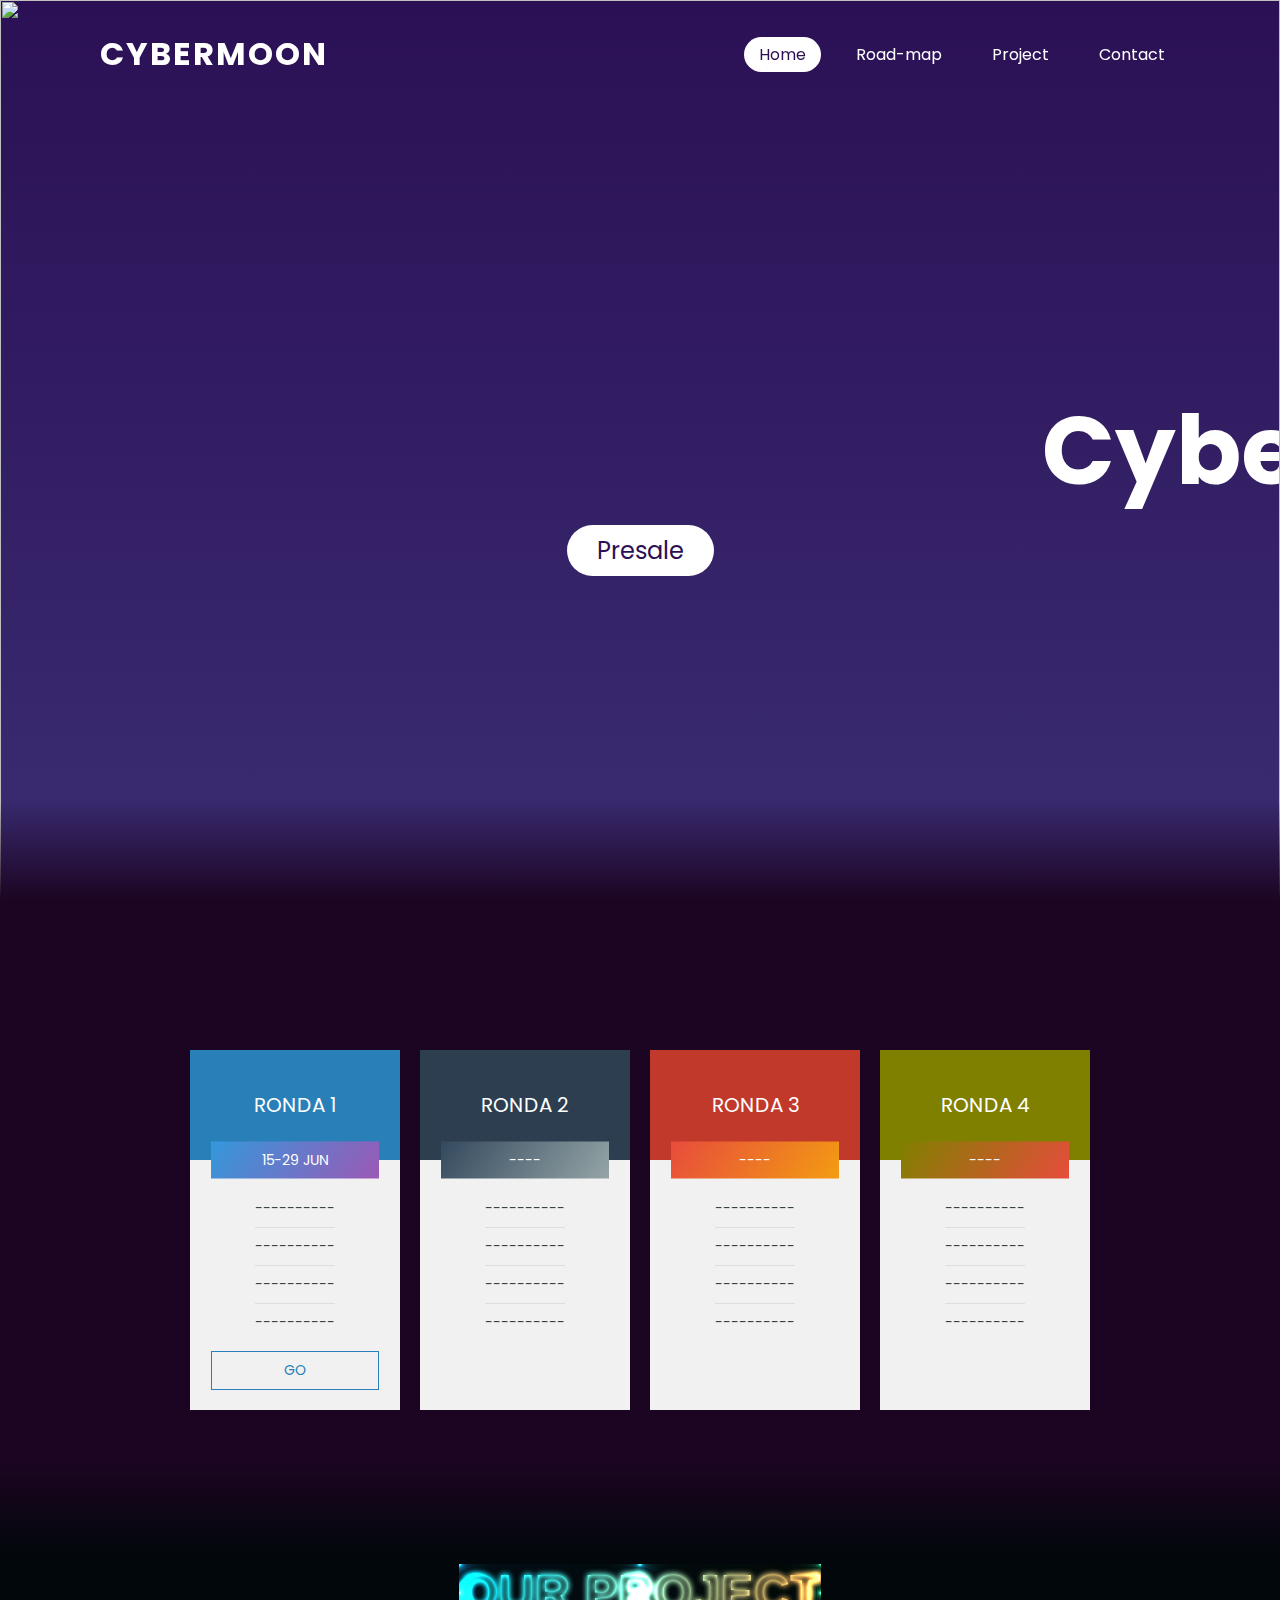
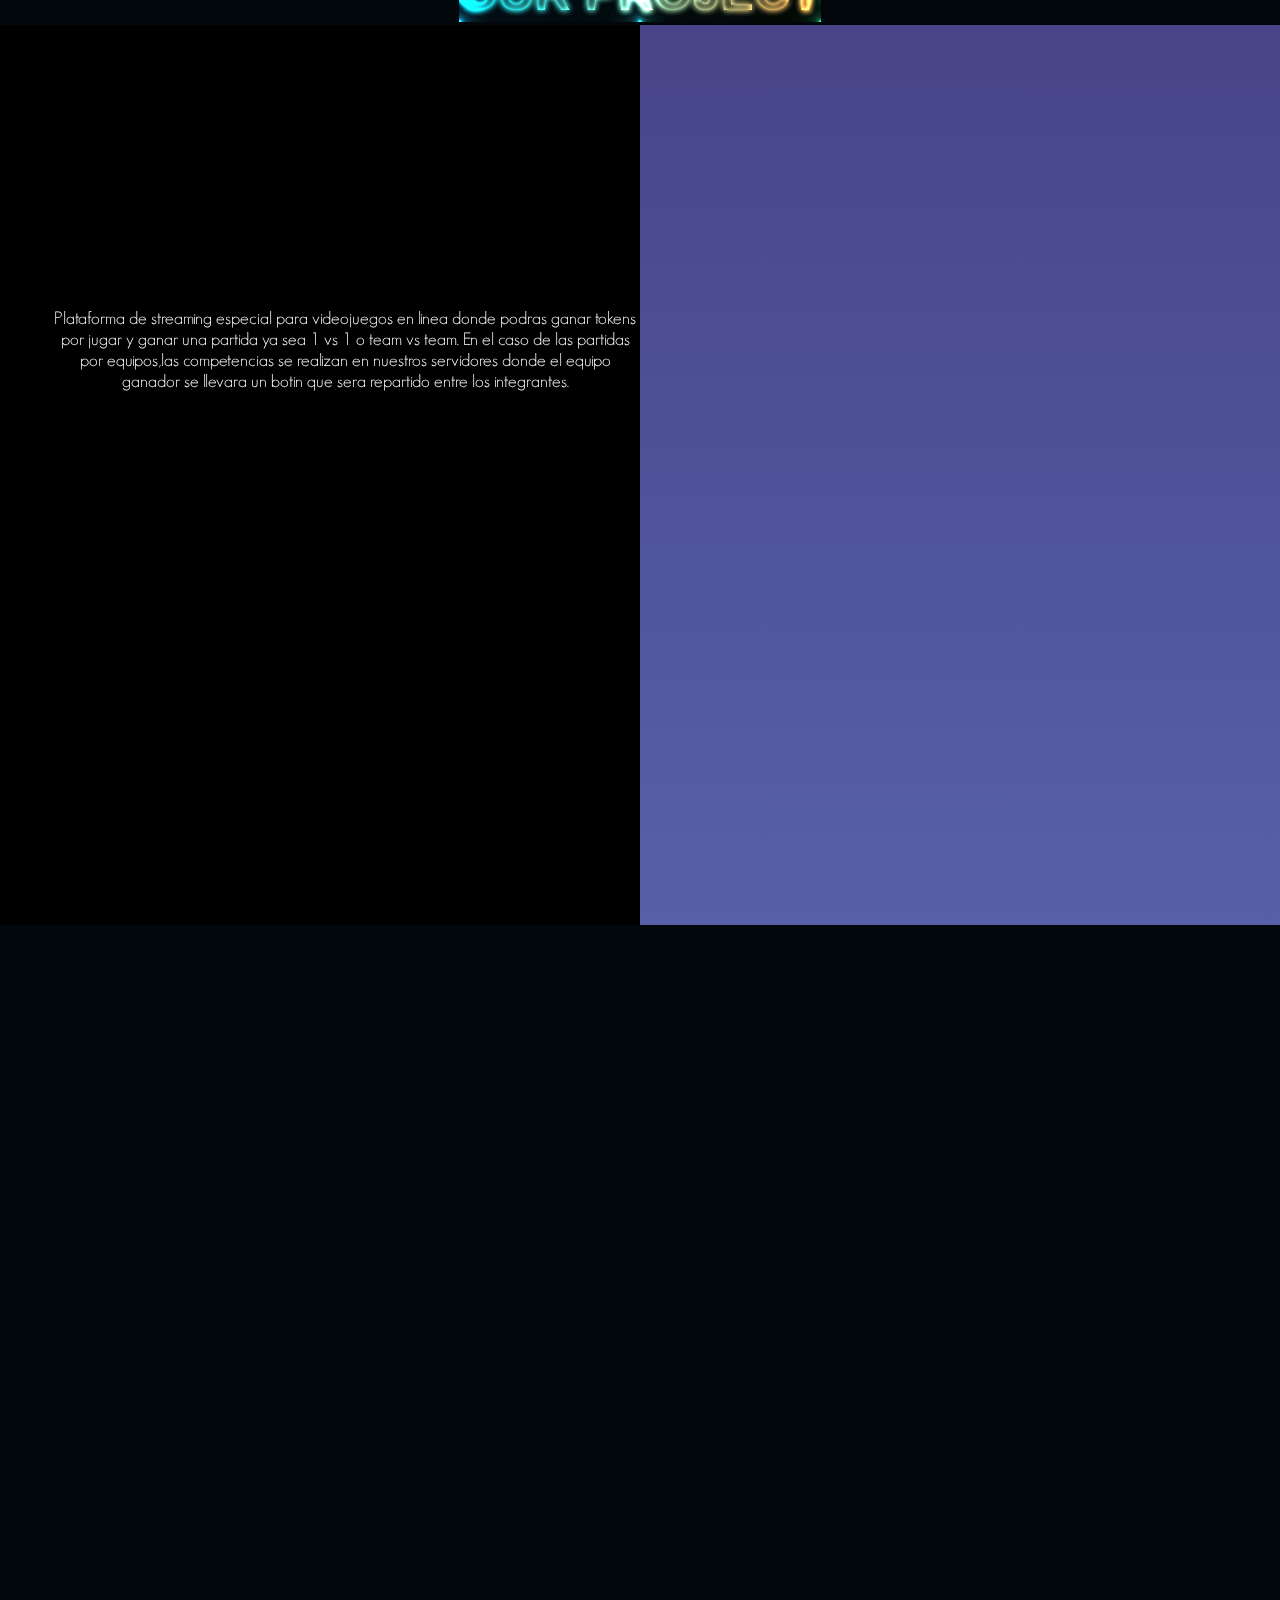
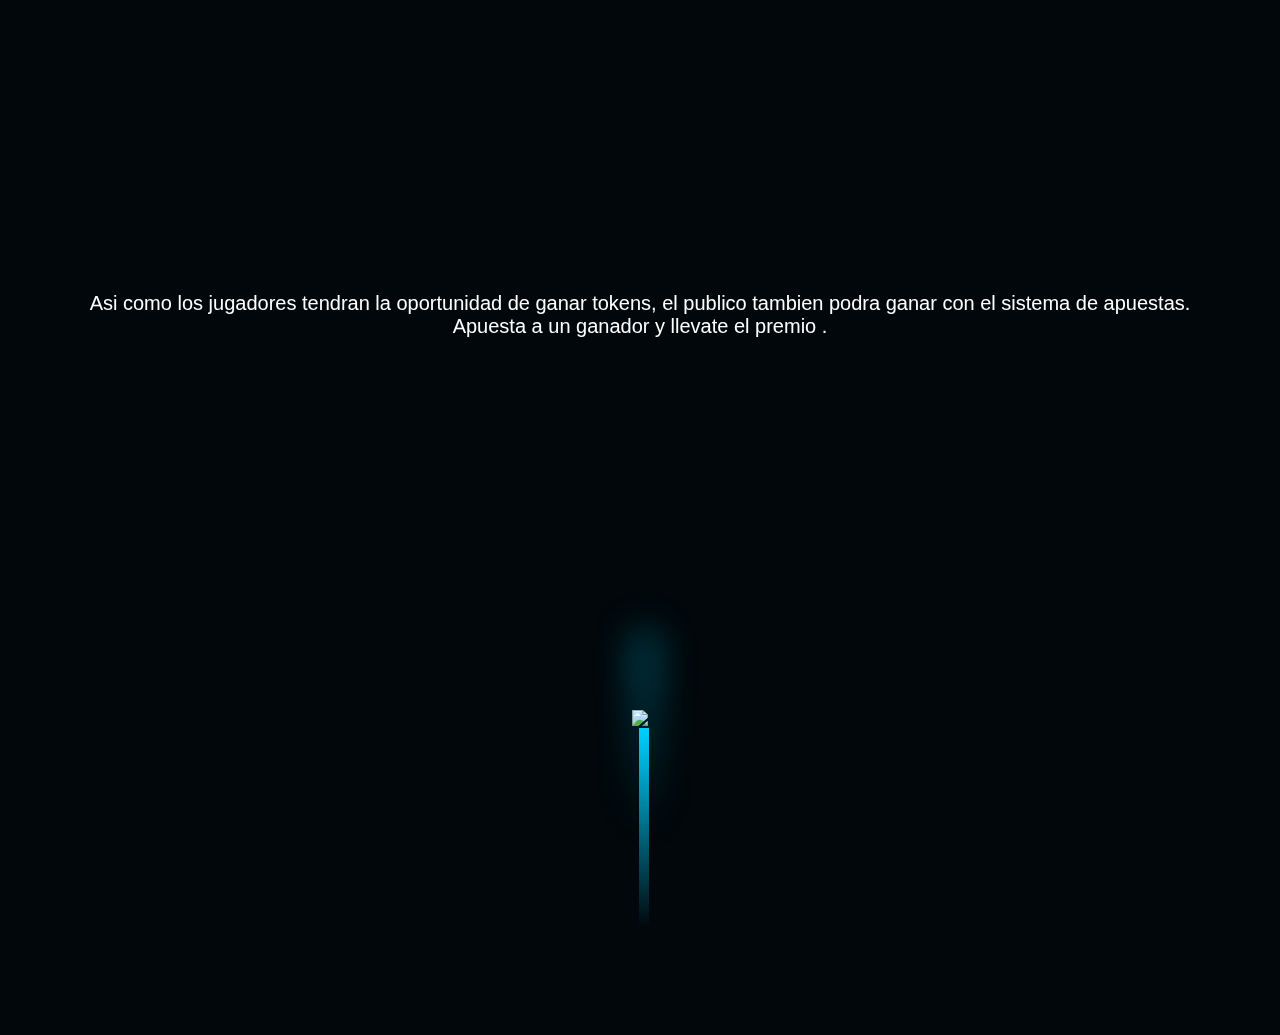
==== commit 1d82f125: "Update index.html" ====
--- a/index.html
+++ b/index.html
@@ -32,7 +32,7 @@
 
 <!-- Tablas de la preventa -->
 
-<div class="sec" id="sec">
+  <div class="sec" id="sec">
     <div class="container">
       <div class="pricing-table table1">
         <div class="pricing-header">
@@ -112,26 +112,10 @@
             <span class="dodge"></span>
         </div>
     </div>
-      <div class="sec3" id="sec3">
-    <div class="containerinfo3">
-      <div class="cyber table9">
-      	
-      	<p>In our servers for online video games you can earn money playing what you like the most. <br> <br> To access this benefit, participants must buy and retain a certain amount of tokens (3 usd), which will be worth a 3-month subscription, where they will have free access to participate in competitions where they can win real money. <br> <br> There will be a streaming platform where you can broadcast live competitions. Content creators will be rewarded when they reach a certain number of subscribers.</p>
-
-
-       
-        
-      </div>
-
-      <div class="cyber table10">
-      	<img src="images/gameb.png">
-        
-        
-      </div>
-  </div>
-</div>
-
-    
+     <div class="project-us">
+      <div class="info-project"><span></span>Plataforma de streaming especial para videojuegos en linea donde podras ganar tokens por jugar y ganar una partida ya sea 1 vs 1 o team vs team. En el caso de las partidas por equipos,las competencias se realizan en nuestros servidores donde el equipo ganador se llevara un botin que sera repartido entre los integrantes.</div>
+      
+    </div>
    <div class="container-juego">
 
     <div class="full-screen">
@@ -140,174 +124,22 @@
   </div>
   </div>
 
-    <div class="sec4" id="sec4">
-    <div class="containerinfo">
-      <div class="rol table11">
-      	
-
-      	<p>We are working on the development of a role-playing game where nft will be exchanged with real money, you can buy items, accessories. Users will get rewards as they level up. The wallets that you buy in the cybermoon presale will receive airdrops related to the nft of the game.</p>
-
-
-       
-        
-      </div>
-
-   
-  </div>
-</div>
-
-  <div class="sec5" id="sec5">
-    <div class="containerinfo">
-      <div class=" cyber table12">
-      	
-<img src="images/rol.jpg">
-       
-        
-      </div>
-
-      <div class="cyber table13">
-      	<img src="images/rol2.jpg">
-        
-        
-      </div>
-  </div>
-</div>
-
-	<!--<article class="articulo-destacado">
-				<div class="contenedor-texto">
-					<div>
-						<h2 style="font-size:1vw;" class="titulo"><a href="#">Lanzaremos nuestro propio juego de rol.</a></h2>
-						
-					</div>
-					<p style="font-size:1vw;" class="extracto">
-						Estamos trabajando es el desarrollo de un juego de rol donde se intercambiara nft , se podra comprar articulos, accesorios. Los usuarios obtendran recompensas mientras van subiendo de level.
-
-						Las carteras que compren en la preventa de cybermoon recibiran airdrops relacionados a las nft del juego. 
-					</p>
-					
-				</div>
-				<div class="contenedor-thumbnail">
-					<a href="#">
-						<img src="images/rol.jpg" width="500" height="320" alt="" />
-					</a>
-				</div>
-			</article>-->
-
-			<div class="contenerdoress">
-				<h1 style="color: #fff">edhrfhgdfhd</h1>
-				
-			</div>
-
-
-
-  <div class="sec2" id="sec2">
-    <div class="containerinfo">
-      <div class="cybermoon table5">
-      	<h1>What is cybermoon?</h1>
-      	<p>Cybermoon is a deflationary token created
-for the community tired of dealing with rug pulls,
-honey pots and any kind of BSC scam.<br><br>
-
-Cybermoon will be a token that will have a use in
-our video game platform, where the
-people can earn money playing. To have this
-profit only have to buy and retain certain
-amount of cybermoon tokens in our
-page with a value of 3usd that will be used for
-have free access to tournaments for 3 months.</p>
-
-
-       
-        
-      </div>
-
-      <div class="cybermoon table6">
-      	<img src="images/nalelogo.png">
-        
-        
-      </div>
-  </div>
-</div>
-
-  <div class="sec2" id="sec2">
-    <div class="containerinfo2">
-      <div class="cybermoon table7">
-      	<img src="images/lo.png">
-
-
-        <!--<div class="pricing-header">
-          <div class="price"><span></span>Ronda 1</div>
-          <div class="title">15-29 jun</div>
-        </div>-->
-        <!--<ul class="pricing-list">
-          <li><strong></strong> ----------</li>
-          <div class="border"></div>
-          <li><strong></strong> ----------</li>
-          <div class="border"></div>
-          <li><strong></strong> ----------</li>
-          <div class="border"></div>
-          <li><strong></strong> ----------</li>
-        </ul>-->
-        
-      </div>
-
-      <div class="cybermoon table8">
-      	
-      	<h1>Tokenomics</h1>
-      	<p>Total supply: 1,000,000,000,000,000<br>
-
-  	 	   <br>Starting price: <br>0.0000000015<br><br>
-           Distribution: <br>10% marketing-10% exchanges<br>
-           
-           <br>Comisions: <br>10% will be charged per transaction, 5% will go to holders and the other 5% for liquidity</p>
-       
-        
-      </div>
-  </div>
-</div>
-<div class="contenerdoress">
-				<h1 style="color: #fff">edhrfhgdfhd</h1>
-				
-			</div>
-
-
-  <!--<div class="pantalla-dividida2">
-  	 <div class="izquierda2">
-
-
-  	<h1>Tokenomics</h1>
-  	 	<p>Total supply: 1,000,000,000,000,000<br>
-
-  	 	   <br>Price: <br>0.0000000015<br><br>
-           Distribution: <br>10% marketing-10% exchanges<br>
-           
-           <br>Comisions: <br>10% se cobrara por transaccion
-           el 5% ira para los holders y el otro 5% para la liquidez</p>
-  	  
-     </div>
-     <div class="derecha2">
-     	<img src="images/lo.png" width="300" height="290">
-     	
-
-     </div>
-
-   </div>-->
- 
+  <div>
+
+    <!-- Contenedor de la informacion sobre el token  -->
+    <div class="container3">
+      <div class="info"><span></span>Asi como los jugadores tendran la oportunidad de ganar tokens, el publico tambien podra ganar con el sistema de apuestas. Apuesta a un ganador y llevate el premio .</div>
+      
+    </div>
+
+  </div>
+
   <!-- Nave espacial -->
 <div class="container2">
 
   <div class="scene">
     <div class="rocket">
-      <img src="images/rocket2.png">
-
-
-
-
-
-
-
-
-
+      <img src="images/rocket.png">
 
       <!-- script de la nace espacial -->
 
@@ -340,9 +172,6 @@
  
   </div>
   </div>
-
-
-
 
 
 <!-- Script de las imagenes del inicio-->
@@ -361,7 +190,7 @@
       moon.style.top = value * 1.05 + 'px';
       mountains_behind.style.top = value * 0.5 + 'px';
       mountains_front.style.top = value * 0 + 'px';
-      
+      text.style.marginRight = value * 4 + 'px';
       text.style.marginTop = value * 1.5 + 'px';
       btn.style.marginTop = value * 1.5 + 'px';
       header.style.top = value * 0.5 + 'px';
@@ -378,3 +207,6 @@
 
 
  
+
+
+ 
--- a/style.css
+++ b/style.css
@@ -184,8 +184,8 @@
 }
 
 /* Contenedor 1 TABLAS PRESALE */
-.containertablas{
-  max-width: 1100px;
+.container{
+  max-width: 1000px;
   margin: auto;
   padding: 40px;
   display: flex;
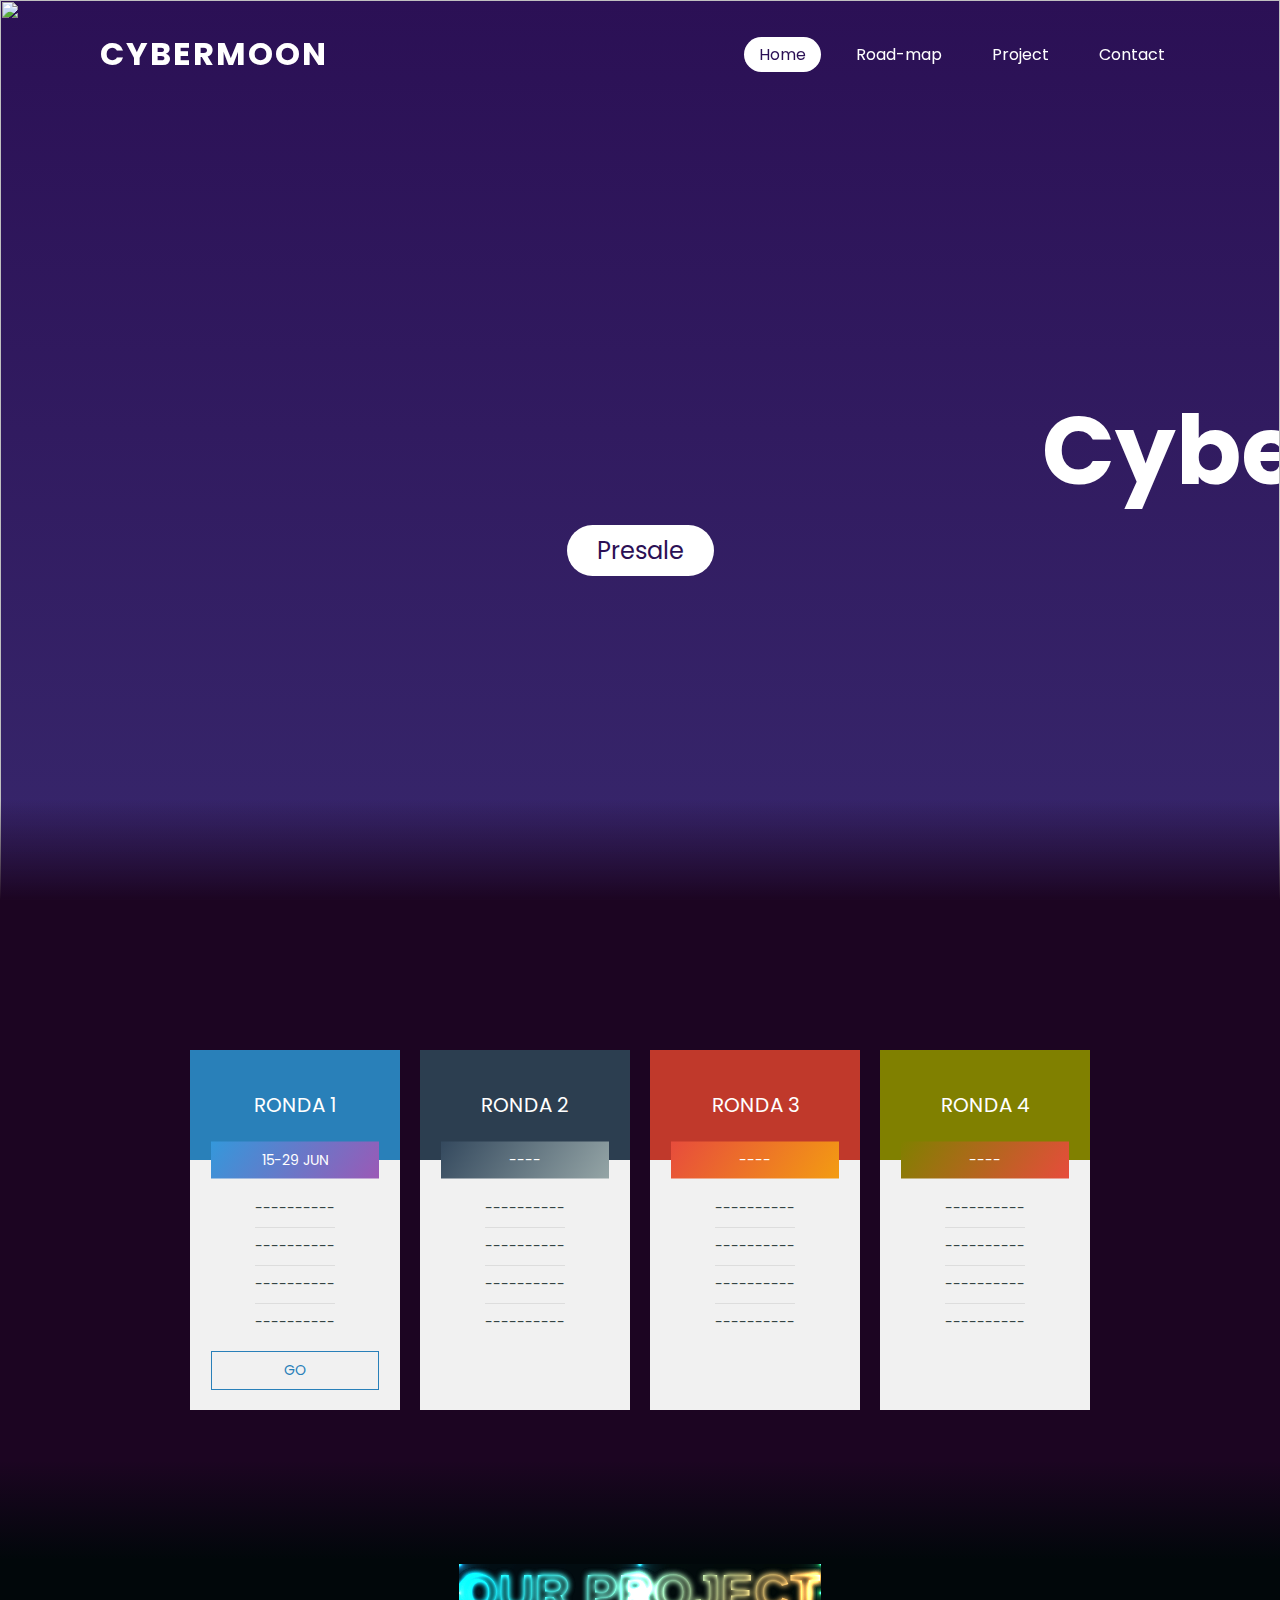
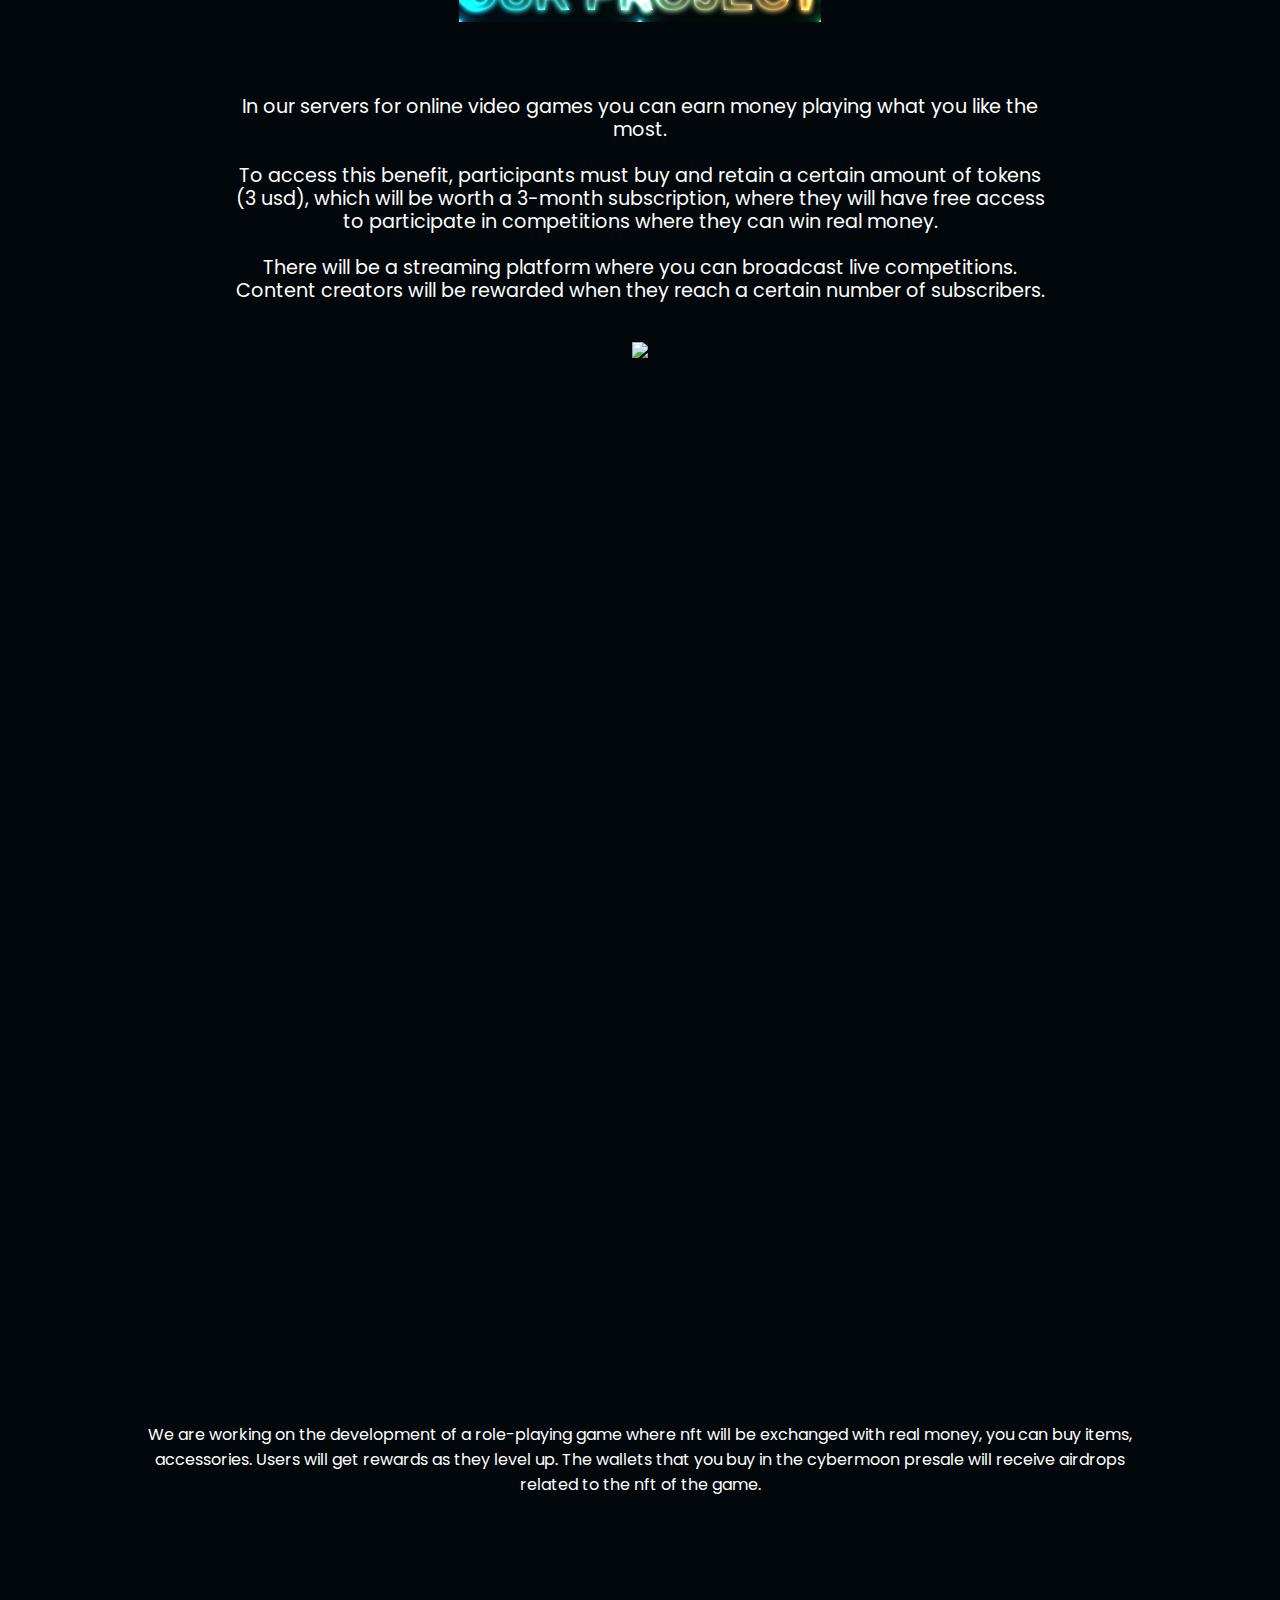
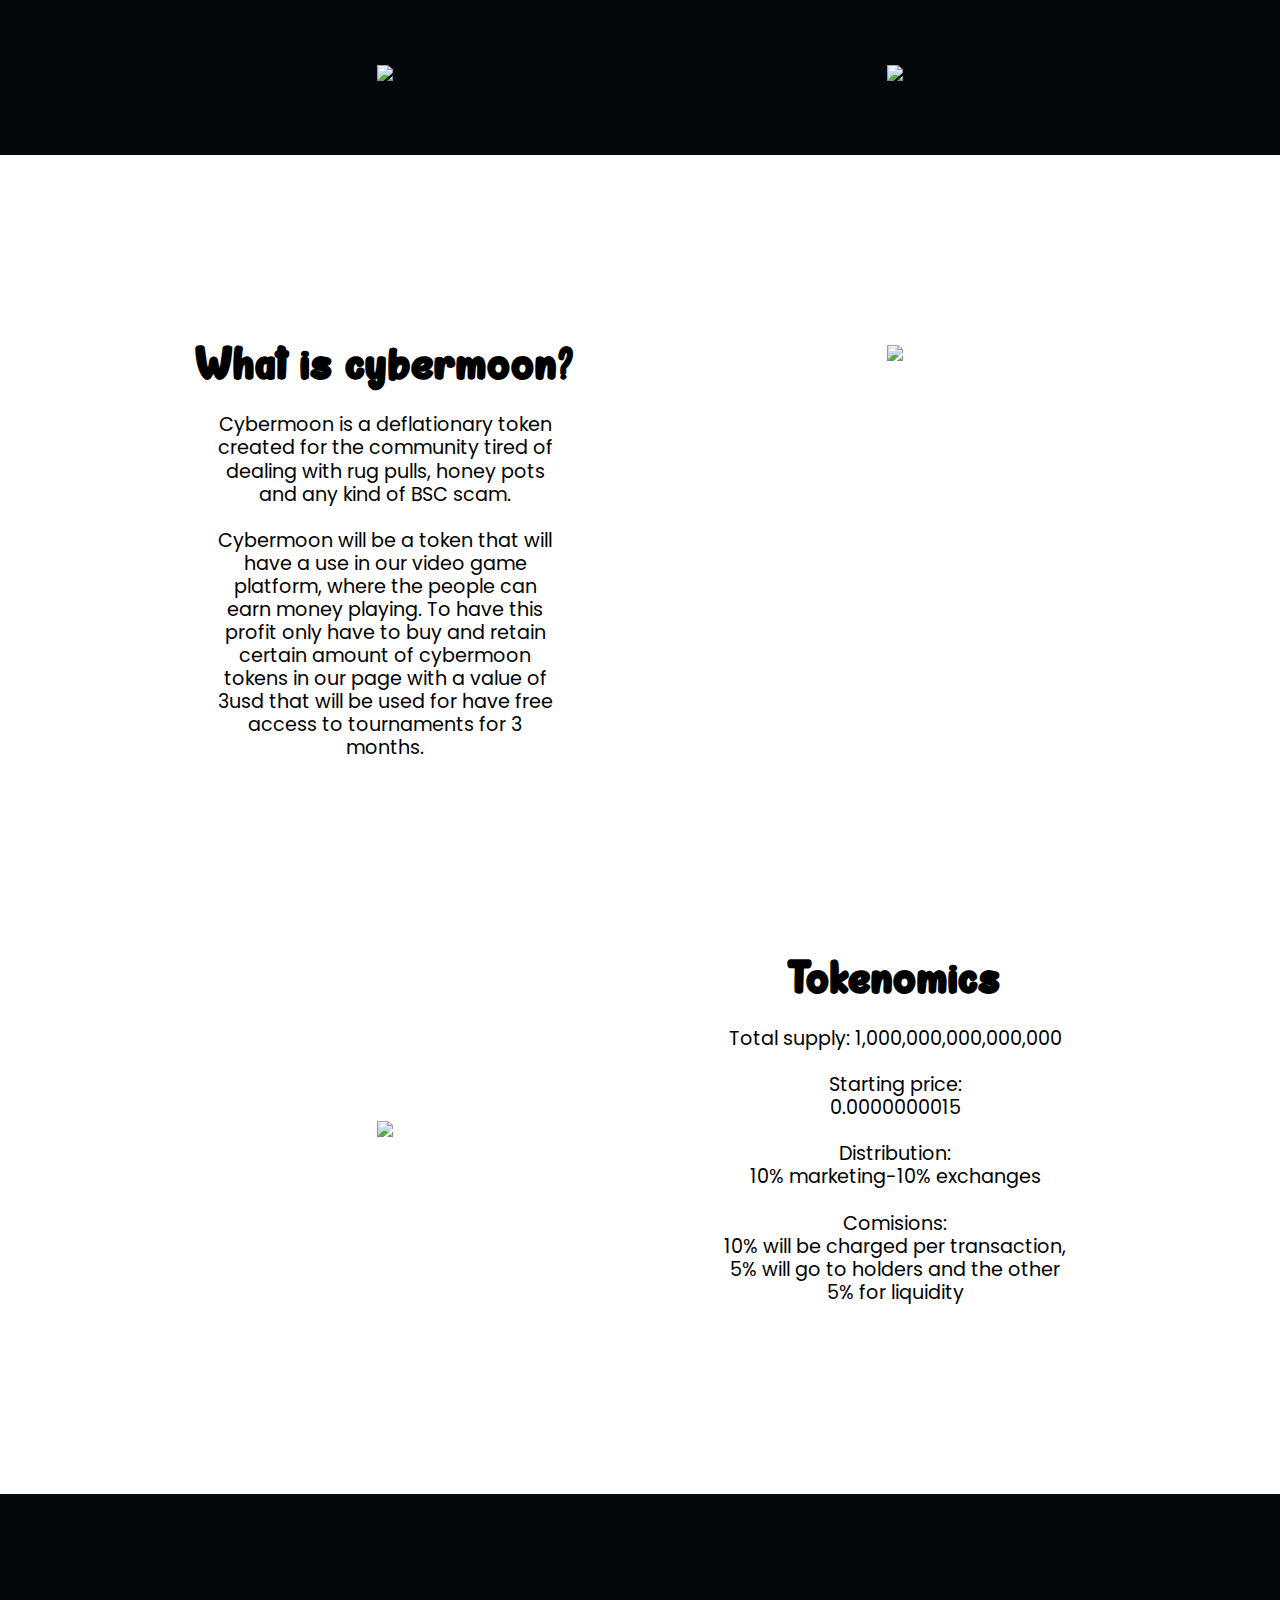
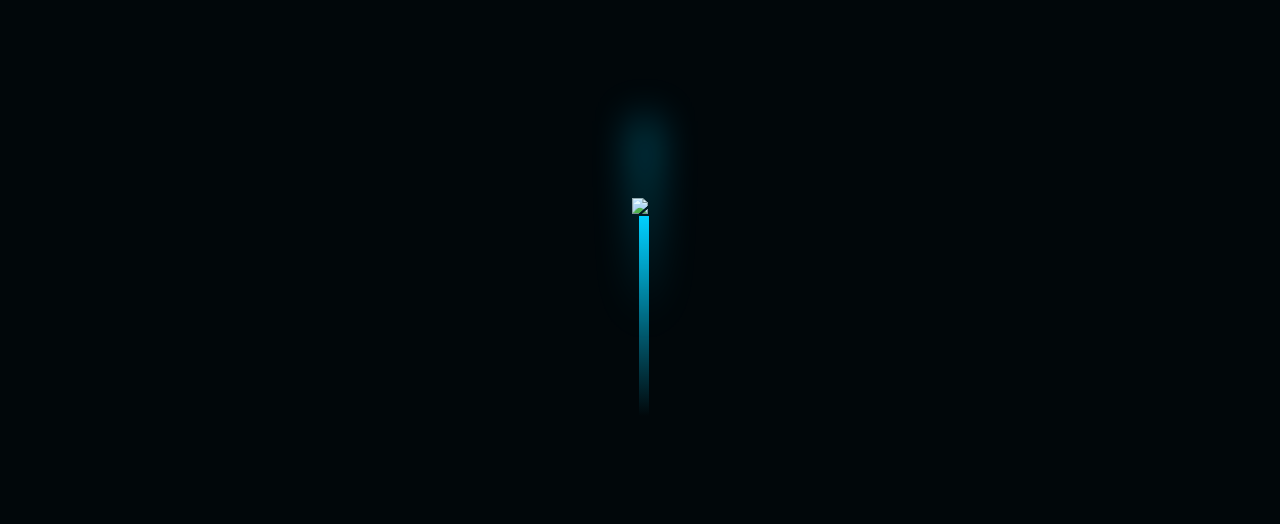
==== commit 1e414dfd: "Update index.html" ====
--- a/index.html
+++ b/index.html
@@ -112,10 +112,26 @@
             <span class="dodge"></span>
         </div>
     </div>
-     <div class="project-us">
-      <div class="info-project"><span></span>Plataforma de streaming especial para videojuegos en linea donde podras ganar tokens por jugar y ganar una partida ya sea 1 vs 1 o team vs team. En el caso de las partidas por equipos,las competencias se realizan en nuestros servidores donde el equipo ganador se llevara un botin que sera repartido entre los integrantes.</div>
-      
-    </div>
+      <div class="sec3" id="sec3">
+    <div class="containerinfo3">
+      <div class="cyber table9">
+      	
+      	<p>In our servers for online video games you can earn money playing what you like the most. <br> <br> To access this benefit, participants must buy and retain a certain amount of tokens (3 usd), which will be worth a 3-month subscription, where they will have free access to participate in competitions where they can win real money. <br> <br> There will be a streaming platform where you can broadcast live competitions. Content creators will be rewarded when they reach a certain number of subscribers.</p>
+
+
+       
+        
+      </div>
+
+      <div class="cyber table10">
+      	<img src="images/gameb.png">
+        
+        
+      </div>
+  </div>
+</div>
+
+    
    <div class="container-juego">
 
     <div class="full-screen">
@@ -124,22 +140,174 @@
   </div>
   </div>
 
-  <div>
-
-    <!-- Contenedor de la informacion sobre el token  -->
-    <div class="container3">
-      <div class="info"><span></span>Asi como los jugadores tendran la oportunidad de ganar tokens, el publico tambien podra ganar con el sistema de apuestas. Apuesta a un ganador y llevate el premio .</div>
-      
-    </div>
-
-  </div>
-
+    <div class="sec4" id="sec4">
+    <div class="containerinfo">
+      <div class="rol table11">
+      	
+
+      	<p>We are working on the development of a role-playing game where nft will be exchanged with real money, you can buy items, accessories. Users will get rewards as they level up. The wallets that you buy in the cybermoon presale will receive airdrops related to the nft of the game.</p>
+
+
+       
+        
+      </div>
+
+   
+  </div>
+</div>
+
+  <div class="sec5" id="sec5">
+    <div class="containerinfo">
+      <div class=" cyber table12">
+      	
+<img src="images/rol.jpg">
+       
+        
+      </div>
+
+      <div class="cyber table13">
+      	<img src="images/rol2.jpg">
+        
+        
+      </div>
+  </div>
+</div>
+
+	<!--<article class="articulo-destacado">
+				<div class="contenedor-texto">
+					<div>
+						<h2 style="font-size:1vw;" class="titulo"><a href="#">Lanzaremos nuestro propio juego de rol.</a></h2>
+						
+					</div>
+					<p style="font-size:1vw;" class="extracto">
+						Estamos trabajando es el desarrollo de un juego de rol donde se intercambiara nft , se podra comprar articulos, accesorios. Los usuarios obtendran recompensas mientras van subiendo de level.
+
+						Las carteras que compren en la preventa de cybermoon recibiran airdrops relacionados a las nft del juego. 
+					</p>
+					
+				</div>
+				<div class="contenedor-thumbnail">
+					<a href="#">
+						<img src="images/rol.jpg" width="500" height="320" alt="" />
+					</a>
+				</div>
+			</article>-->
+
+			<div class="contenerdoress">
+				<h1 style="color: #fff">edhrfhgdfhd</h1>
+				
+			</div>
+
+
+
+  <div class="sec2" id="sec2">
+    <div class="containerinfo">
+      <div class="cybermoon table5">
+      	<h1>What is cybermoon?</h1>
+      	<p>Cybermoon is a deflationary token created
+for the community tired of dealing with rug pulls,
+honey pots and any kind of BSC scam.<br><br>
+
+Cybermoon will be a token that will have a use in
+our video game platform, where the
+people can earn money playing. To have this
+profit only have to buy and retain certain
+amount of cybermoon tokens in our
+page with a value of 3usd that will be used for
+have free access to tournaments for 3 months.</p>
+
+
+       
+        
+      </div>
+
+      <div class="cybermoon table6">
+      	<img src="images/nalelogo.png">
+        
+        
+      </div>
+  </div>
+</div>
+
+  <div class="sec2" id="sec2">
+    <div class="containerinfo2">
+      <div class="cybermoon table7">
+      	<img src="images/lo.png">
+
+
+        <!--<div class="pricing-header">
+          <div class="price"><span></span>Ronda 1</div>
+          <div class="title">15-29 jun</div>
+        </div>-->
+        <!--<ul class="pricing-list">
+          <li><strong></strong> ----------</li>
+          <div class="border"></div>
+          <li><strong></strong> ----------</li>
+          <div class="border"></div>
+          <li><strong></strong> ----------</li>
+          <div class="border"></div>
+          <li><strong></strong> ----------</li>
+        </ul>-->
+        
+      </div>
+
+      <div class="cybermoon table8">
+      	
+      	<h1>Tokenomics</h1>
+      	<p>Total supply: 1,000,000,000,000,000<br>
+
+  	 	   <br>Starting price: <br>0.0000000015<br><br>
+           Distribution: <br>10% marketing-10% exchanges<br>
+           
+           <br>Comisions: <br>10% will be charged per transaction, 5% will go to holders and the other 5% for liquidity</p>
+       
+        
+      </div>
+  </div>
+</div>
+<div class="contenerdoress">
+				<h1 style="color: #fff">edhrfhgdfhd</h1>
+				
+			</div>
+
+
+  <!--<div class="pantalla-dividida2">
+  	 <div class="izquierda2">
+
+
+  	<h1>Tokenomics</h1>
+  	 	<p>Total supply: 1,000,000,000,000,000<br>
+
+  	 	   <br>Price: <br>0.0000000015<br><br>
+           Distribution: <br>10% marketing-10% exchanges<br>
+           
+           <br>Comisions: <br>10% se cobrara por transaccion
+           el 5% ira para los holders y el otro 5% para la liquidez</p>
+  	  
+     </div>
+     <div class="derecha2">
+     	<img src="images/lo.png" width="300" height="290">
+     	
+
+     </div>
+
+   </div>-->
+ 
   <!-- Nave espacial -->
 <div class="container2">
 
   <div class="scene">
     <div class="rocket">
-      <img src="images/rocket.png">
+      <img src="images/rocket2.png">
+
+
+
+
+
+
+
+
+
 
       <!-- script de la nace espacial -->
 
@@ -172,6 +340,9 @@
  
   </div>
   </div>
+
+
+
 
 
 <!-- Script de las imagenes del inicio-->
@@ -190,7 +361,7 @@
       moon.style.top = value * 1.05 + 'px';
       mountains_behind.style.top = value * 0.5 + 'px';
       mountains_front.style.top = value * 0 + 'px';
-      text.style.marginRight = value * 4 + 'px';
+      
       text.style.marginTop = value * 1.5 + 'px';
       btn.style.marginTop = value * 1.5 + 'px';
       header.style.top = value * 0.5 + 'px';
